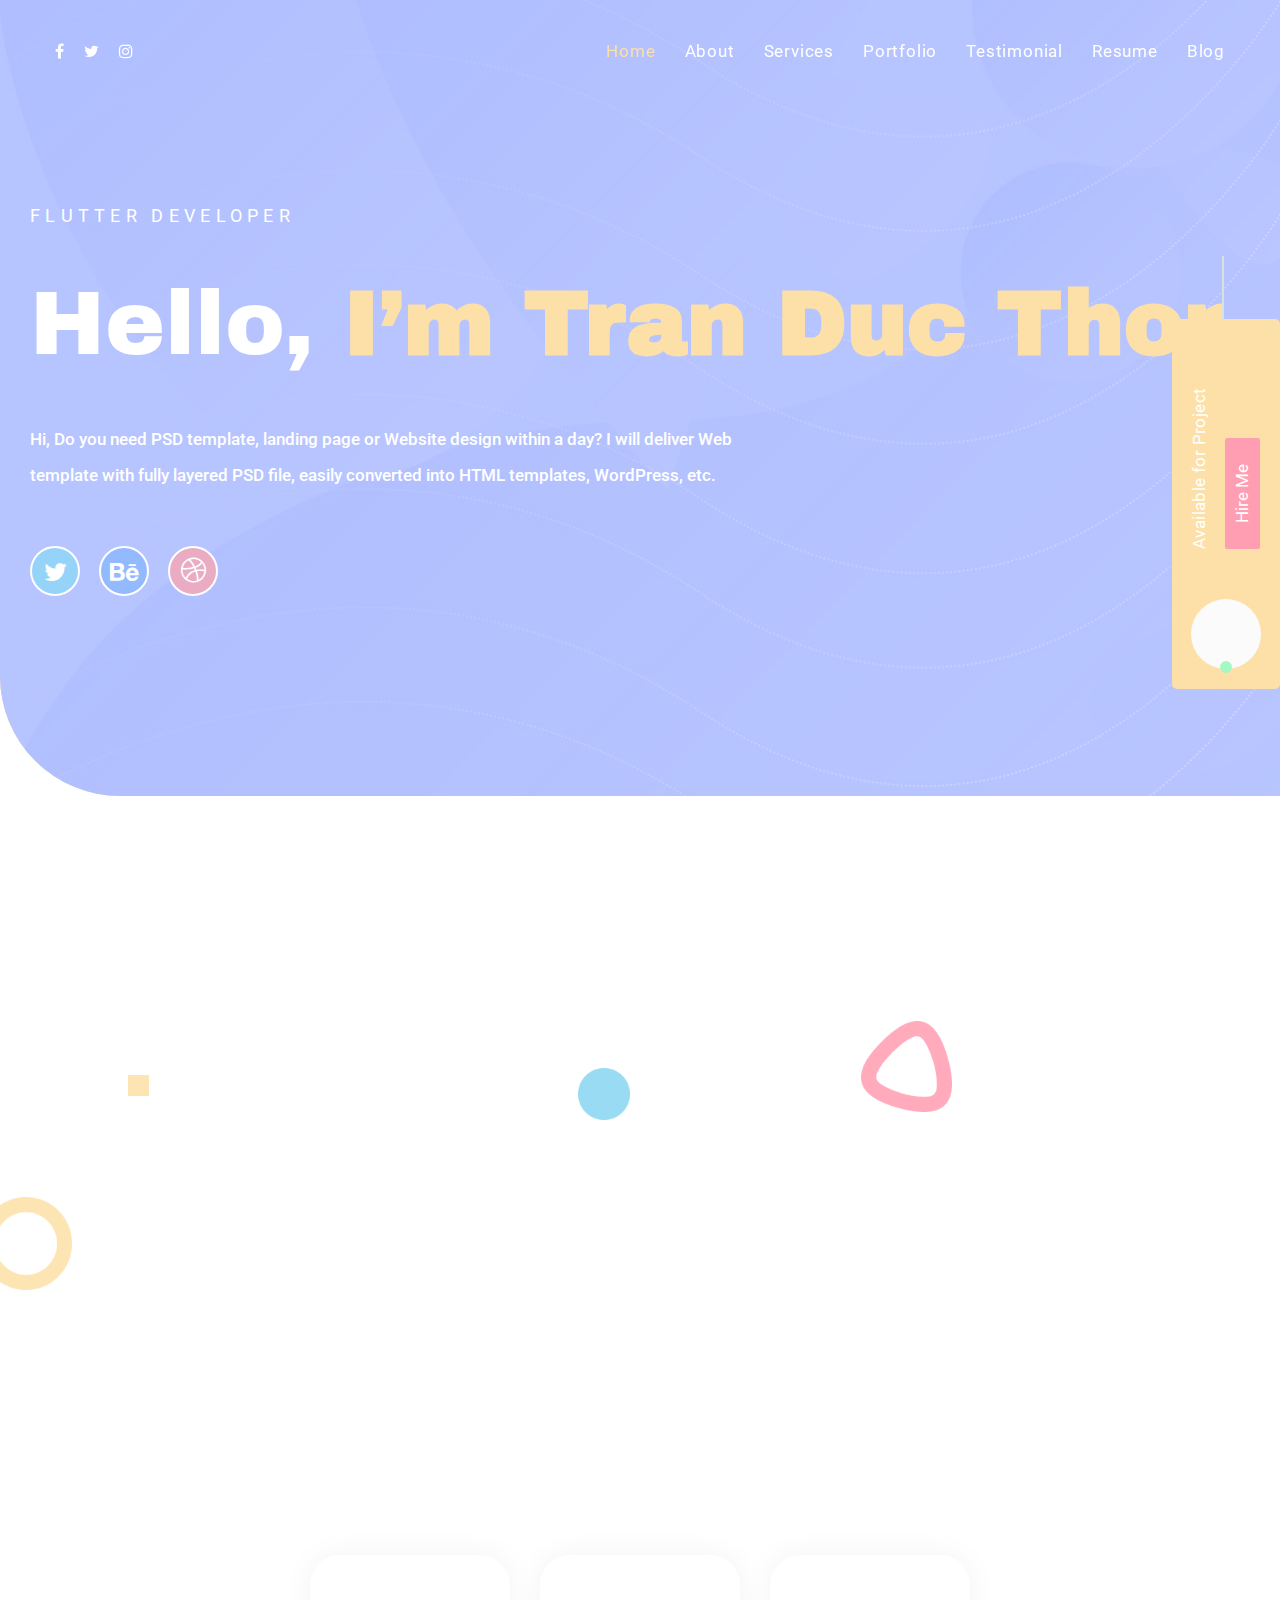
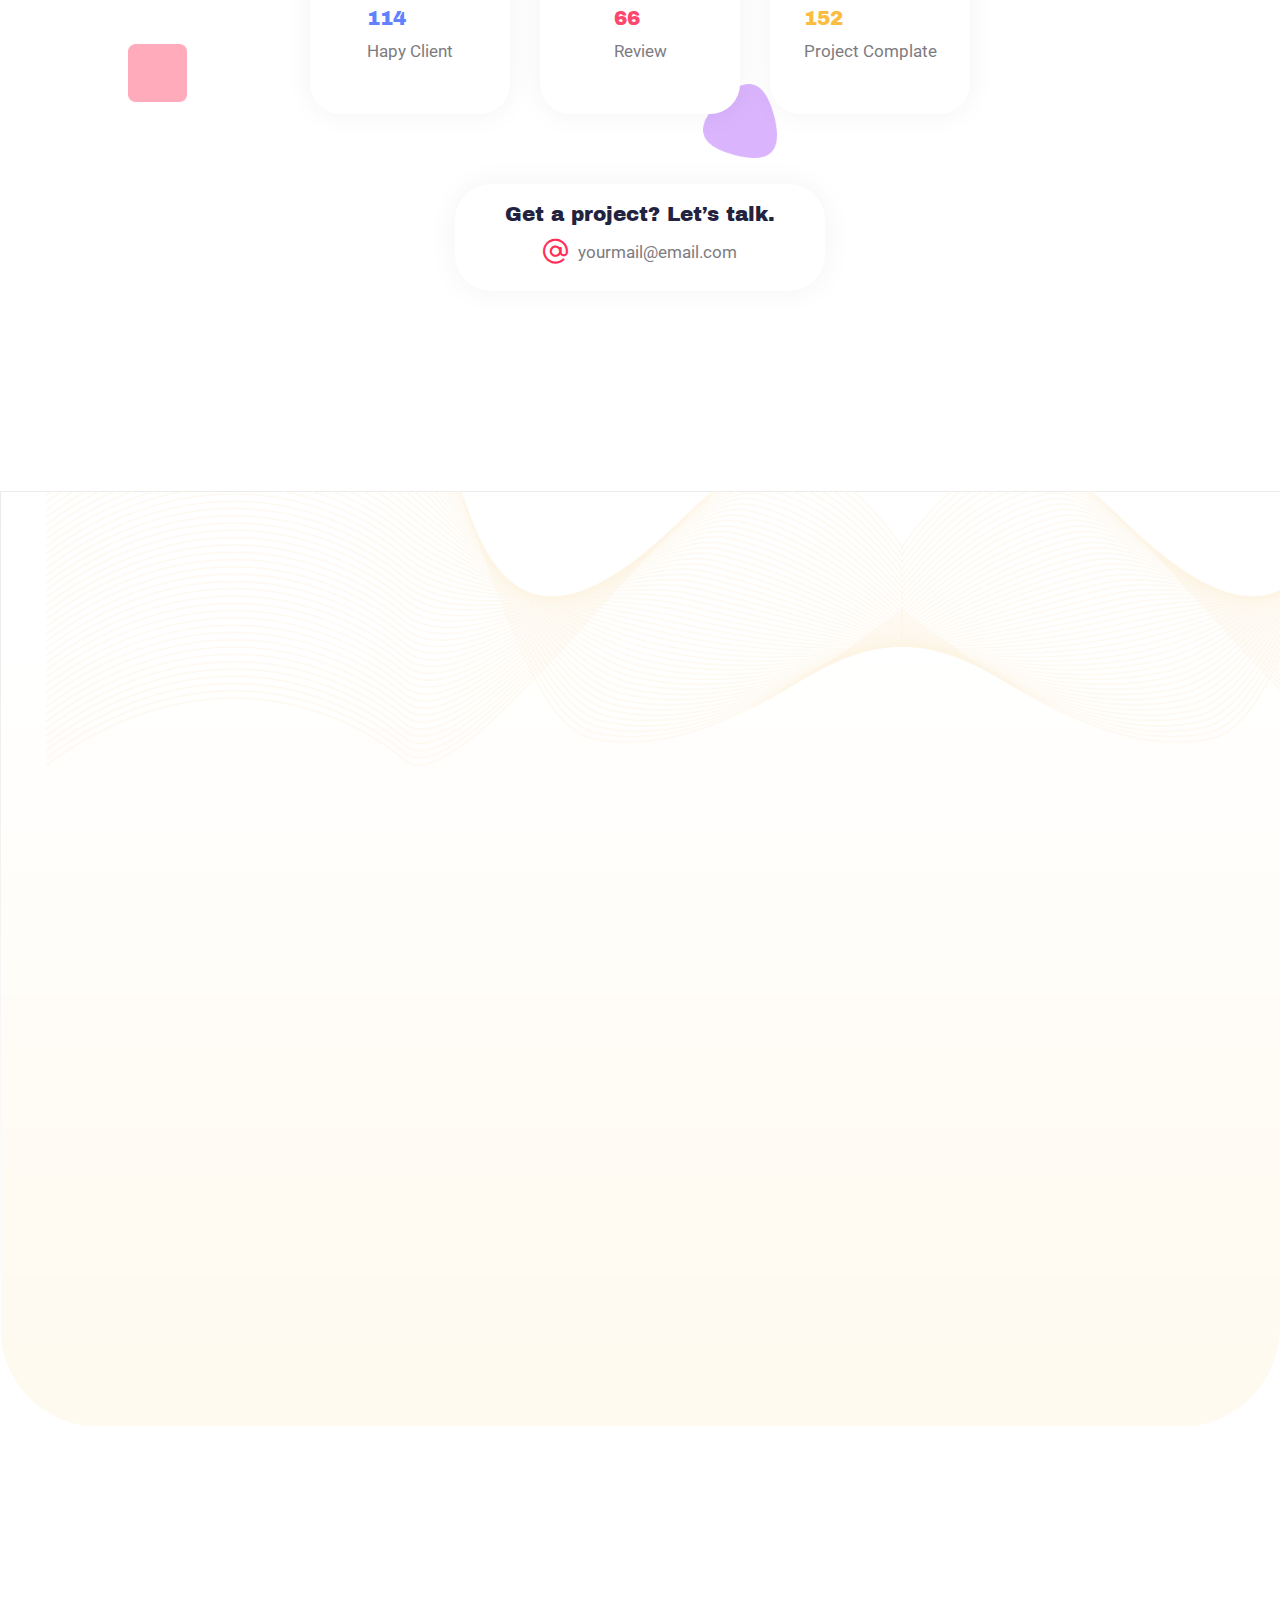
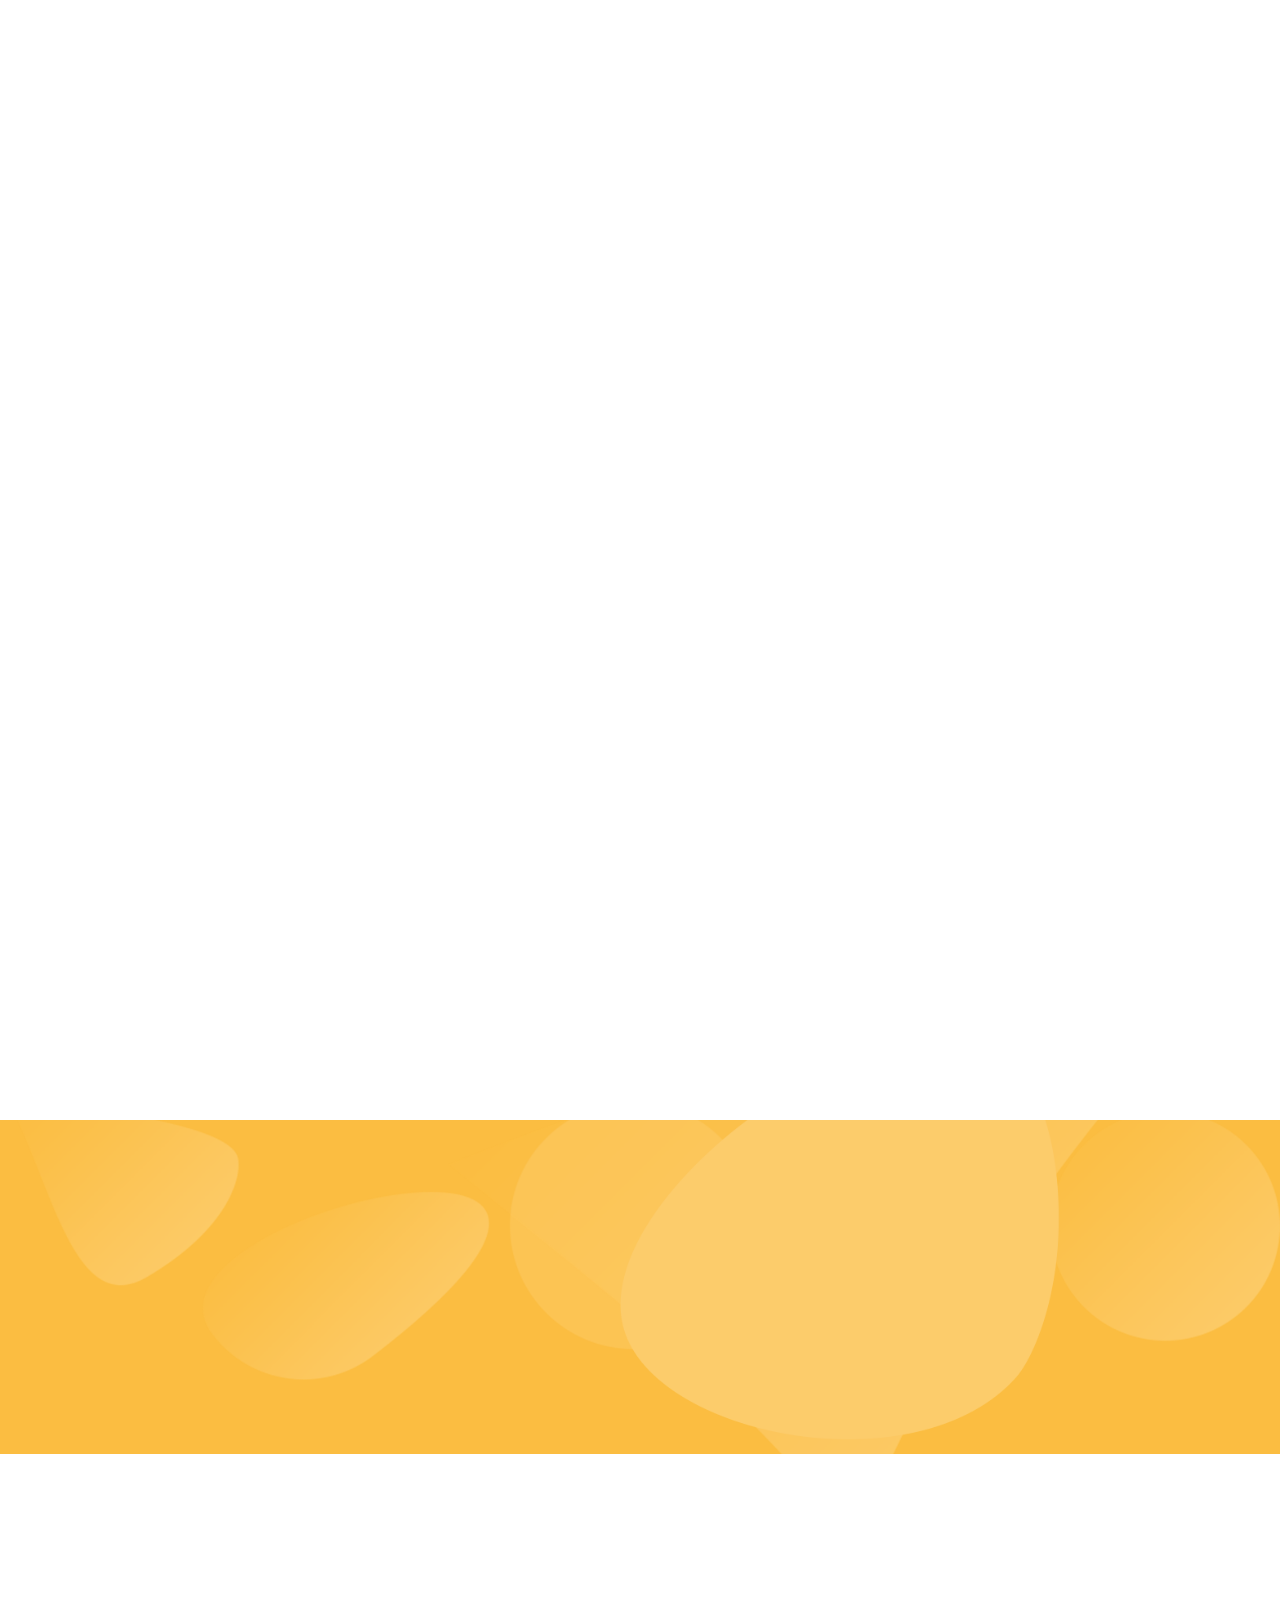
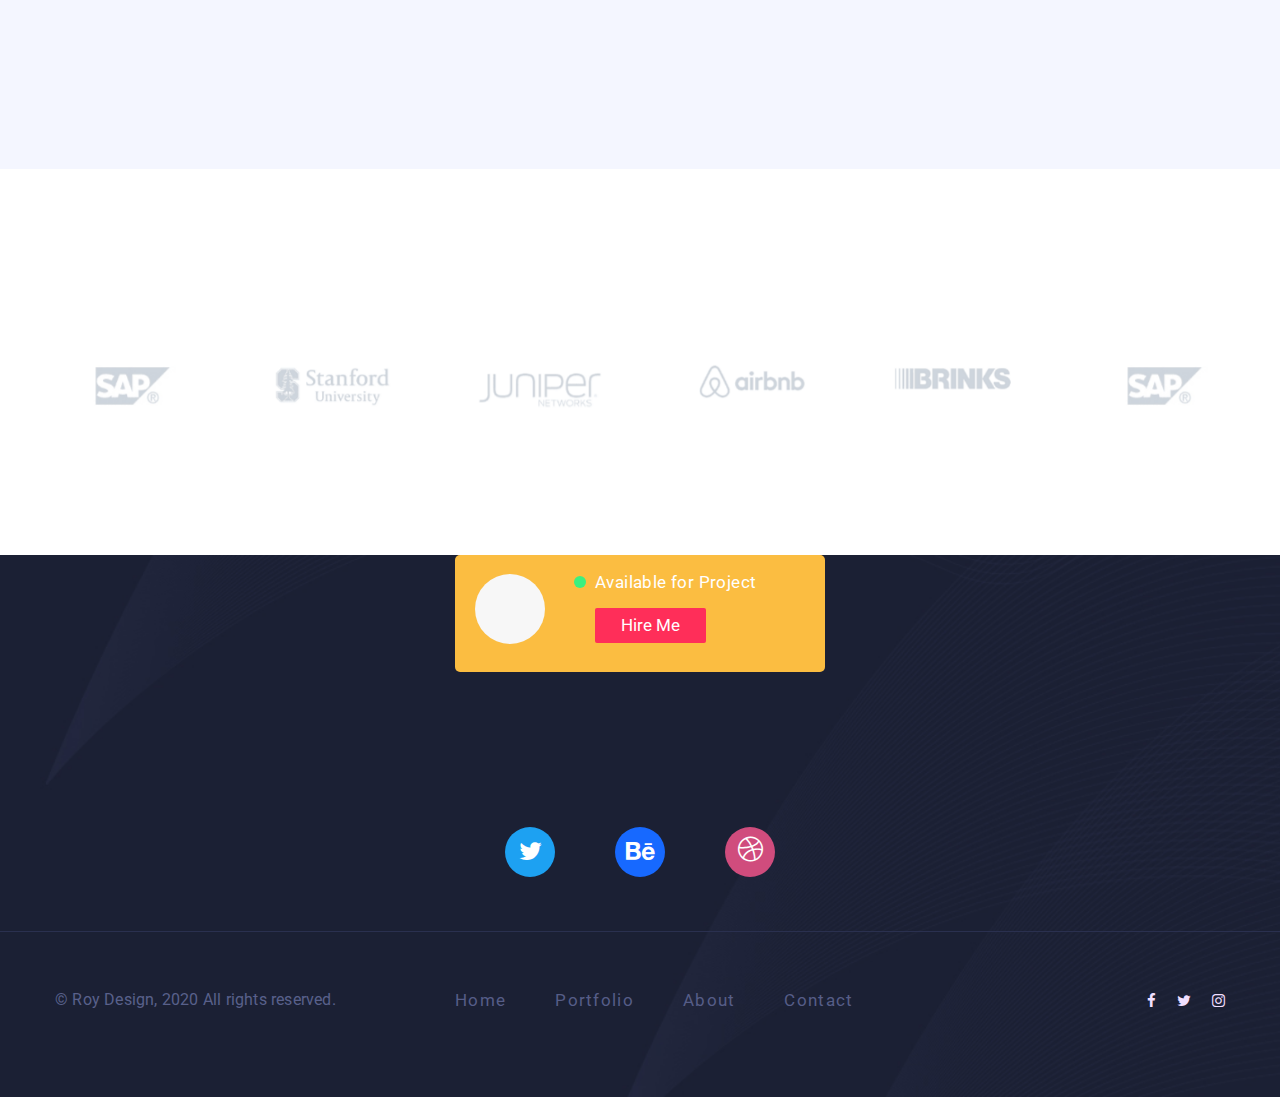
==== home2.html @ 2c0ea760 "int project" ====
<!DOCTYPE html>
<html lang="zxx">
<head>
    <meta charset="UTF-8">
    <title>Dolio</title>

    <!-- Mobile Specific Metas-->
    <meta name="viewport" content="width=device-width, initial-scale=1, maximum-scale=1">
    
    <!-- Bootstrap-->
    <link rel="stylesheet" href="stylesheet/bootstrap.css">

    <!-- Template Style-->
    <link rel="stylesheet" href="stylesheet/font-awesome.css">
    <link rel="stylesheet" href="stylesheet/owl.theme.default.min.css">
    <link rel="stylesheet" href="stylesheet/owl.carousel.min.css">
    <link rel="stylesheet" href="stylesheet/animate.css">
    <link rel="stylesheet" href="stylesheet/icomoon.css">
    <link rel="stylesheet" href="stylesheet/jquery.pagepiling.css">
    <link rel="stylesheet" href="stylesheet/animation-text.css">
    <link rel="stylesheet" href="stylesheet/style.css">
    <link rel="stylesheet" href="stylesheet/shortcodes.css">
    <link rel="stylesheet" href="stylesheet/responsive.css">
    <link rel="stylesheet" href="stylesheet/mobile-menu.css">

    <link href="icon/favicon.ico" rel="shortcut icon">
</head>

<body class="body-copyright-light fixed counter-scroll has-one-page">
    <div id="loading-overlay">
        <div class="loader"></div>
    </div>
    <div id="mobile-menu-overlay"><span class="tf-close"></span></div>
    <header id="header" class="header header-style2 has-menu-model">
        <div class="container">
            <div class="flex-header d-flex justify-content-between align-items-center">
                <div class="socials-list-hd s1 hv1">
                    <a href="#"><i class="fa fa-facebook" aria-hidden="true"></i></a>
                    <a href="#"><i class="fa fa-twitter" aria-hidden="true"></i></a>
                    <a href="#"><i class="fa fa-instagram" aria-hidden="true"></i></a>
                </div>
                <div dir="rtl" class="btn-menu mobile-header__menu-button">
                    <div class="line line-1"></div>
                    <div class="line line-2"></div>
                    <div class="line line-3"></div>
                    <div class="line line-4"></div>
                </div>
                <div class="content-menu d-lg-flex">
                    <div class="nav-wrap">
                        <nav id="mainnav" class="mainnav">
                            <ul class="menu ace-responsive-menu" data-menu-style="horizontal">
                                <li><a href="#home" class="active">Home</a>
                                    <ul class="sub-menu">
                                        <li><a href="index.html">Home 1</a></li>
                                        <li><a href="home2.html" class="active">Home 2</a></li>
                                        <li><a href="home3.html">Home 3</a></li>
                                        <li><a href="home4.html">Home 4</a></li>
                                    </ul>
                                </li>
                                <li><a href="#about" class="click-model">About</a></li>
                                <li><a href="#services" class="click-model">Services</a></li>
                                <li><a href="#portfolio" class="click-model">Portfolio</a></li>
                                <li><a href="#testimonial" class="click-model">Testimonial</a></li>
                                <li><a href="#resume" class="click-model">Resume</a></li>        
                                <li><a href="#">Blog</a>
                                    <ul class="sub-menu">
                                        <li><a href="blog.html">Blog</a></li>
                                        <li><a href="blog-single.html">Blog single</a></li>
                                    </ul>
                                </li>
                            </ul>
                        </nav>
                    </div>
                </div>
            </div>
        </div>
    </header><!-- header -->    

    <div id="content" class="content"> 
        <div class="homepage-personal">            
                <section class="banner-section s2" id="home">
                    <div class="custom-container d-flex">
                        <div class="featured-post-left">
                            <div class="fl-btn btn-general btn-download-resume animate-element wow delay5 fadeZooming" data-wow-delay="0.3s">
                                <a href="#" class="bg-white f-w500"><i class="fa fa-download" aria-hidden="true"></i>Download Resume</a>
                            </div>
                        </div>
                        <div class="featured-post-right">
                            <div class="content-text">
                                <div class="animate-element wow delay5 fadeInDown" data-wow-delay="0.3s">
                                    <div class="tag lt-sp53 mg-b24 text-white">Flutter Developer</div>                                    
                                    <h1 class="cd-headline clip is-full-width title mg-b29 text-white">
                                        <span>Hello, </span>
                                        <span class="cd-words-wrapper color-d4">
                                            <b class="is-visible">I’m Tran Duc Thong!</b>
                                            <b>I’m Kreazy!</b>
                                        </span>
                                    </h1>
                                    <p class="mg-b53 text-white">
                                        Hi, Do you need  PSD template, landing page or Website design within a day? I will deliver Web <br>template with fully layered PSD file, easily converted into HTML templates, WordPress, etc.
                                    </p>                                    
                                </div>
                                <div class="animate-element wow delay5 fadeInUp" data-wow-delay="0.3s">
                                    <div class="site-list has-border">
                                        <a href="#" class="bg-s1"><i class="fa fa-twitter" aria-hidden="true"></i></a>
                                        <a href="#" class="bg-s2"><i class="fa fa-behance" aria-hidden="true"></i></a>
                                        <a href="#" class="bg-s3"><span class="icon-dribble"></span></a>
                                    </div>
                                </div>
                            </div>
                            <div class="iconbox-s4 t2 color-s1 border-corner5">
                                <div class="avatar position-relative">
                                    <img src="images/footer/01.jpg" alt="images">
                                </div>
                                <div class="content-inner">
                                    <h4 class="name lt-sp04 mg-b16 text-white position-relative">Available for Project</h4>
                                    <div class="fl-btn btn-general">
                                        <a href="#" class="text-white border-corner2">Hire Me</a>
                                    </div>
                                </div>
                            </div>
                        </div>
                    </div>
                </section><!-- banner-section -->           
                
                <div id="c_about" class="tf-modalbox-wrapper">                    
                    <div class="tf-modal-content">
                        <section class="about-me t2 s2 shape-am position-relative" id="about">
                            <div class="section-icons">
                                <div class="shape-one"><img src="images/testimonial/01.png" alt="images"></div>
                                <div class="shape-two"><img src="images/testimonial/02.png" alt="images"></div>
                                <div class="shape-three"><img src="images/testimonial/03.png" alt="images"></div>
                                <div class="shape-four"><img src="images/testimonial/04.png" alt="images"></div>
                                <div class="shape-five"><img src="images/testimonial/05.png" alt="images"></div>
                                <div class="shape-six"><img src="images/testimonial/06.png" alt="images"></div>
                            </div>
                            <div class="container">
                                <div class="row position-relative">
                                    <div class="col-lg-7 animate-element wow delay5 fadeInDown" data-wow-delay="0.5s">
                                        <div class="flat-title t1">
                                            <h4 class="sub-title mg-b22">About Me</h4>
                                            <h2 class="title-section color-d12 mg-b41">Hi, I am here to help your next project!</h2>
                                            <div class="description">
                                                <p class="lt-sp01">
                                                    Hi, if you need  PSD template, landing page or Website design within a day? then you can tell me, I'm here to help you. I can design any kind of PSD template. Check my portfolio.
                                                </p>
                                                <p class="lt-sp01">
                                                    If you need  PSD template, landing page or Website design within a day? then you can tell me, I'm here to help you. I can design any kind of PSD template. Check my portfolio.
                                                </p>
                                            </div>
                                            <h3 class="email position-relative">yourmail@email.com</h3>
                                        </div>
                                    </div>
                                    <div class="flat-spacer" data-desktop="0" data-mobile="50" data-smobile="50"></div>
                                    <div class="fact">
                                        <div class="d-md-flex mg-b40">
                                            <div class="col-left">
                                                <div class="f-item color-s2 counter mg-f-item1">
                                                    <div class="counter-box bg-s1 d-flex justify-content-center align-items-center">
                                                        <div class="inner">
                                                            <span class="numb-count" data-from="0" data-to="284" data-speed="2000" data-inviewport="yes">284</span>
                                                            <p>Hapy Client</p>
                                                        </div>
                                                    </div>
                                                </div>
                                                 <div class="f-item color-s3 counter mg-f-item2">
                                                    <div class="counter-box bg-s1 d-flex justify-content-center align-items-center">
                                                        <div class="inner">
                                                            <span class="numb-count" data-from="0" data-to="165" data-speed="2000" data-inviewport="yes">165</span>
                                                            <p>Review</p>
                                                        </div>
                                                    </div>
                                                </div>
                                            </div>  
                                            <div class="col-right">
                                                <div class="f-item color-s4 counter mg-f-item3">
                                                    <div class="counter-box bg-s1 d-flex justify-content-center align-items-center">
                                                        <div class="inner">
                                                            <span class="numb-count" data-from="0" data-to="379" data-speed="2000" data-inviewport="yes">379</span>
                                                            <p>Project Complate</p>
                                                        </div>
                                                    </div>
                                                </div>
                                            </div>
                                        </div>
                                        <div class="btn-contact bg-s1 text-center">
                                            <h4 class="title color-d12">Get a project? Let’s talk.</h4>
                                            <a href="#" class="email color-s1 color-d14">yourmail@email.com</a>
                                        </div>
                                    </div>
                                </div>
                            </div>
                            <div class="featured-post animate-element wow delay5 fadeInRight" data-wow-delay="0.5s">
                                <img src="images/section/09.png" alt="images">
                            </div>
                        </section><!-- about-me -->
                    </div>
                </div>
            
                <div id="c_specialization" class="tf-modalbox-wrapper">
                    <div class="tf-modal-content">
                        <section class="experienced s2" id="services">
                            <div class="container">
                                <div class="flat-title mg-b98 animate-element wow delay5 fadeInDown" data-wow-delay="0.5s">
                                    <h2 class="title-section color-d12 mg-b41 text-center">I am Specialized in</h2>
                                </div>
                                <div class="row">
                                    <div class="col-lg-4 col-12 animate-element wow delay5 fadeInUp" data-wow-delay="0.5s">
                                        <div class="iconbox-s2 iconbox-s2-t1 bg-white">
                                            <div class="featured-post mg-b43"><img src="images/section/20.png" alt="images"></div>
                                            <h3 class="title mg-b21"><a href="#">Web UI Design</a></h3>
                                            <p>
                                                I'm a professional UX designer with 4 years of experience. My main focus is on listening.
                                            </p>
                                        </div>
                                    </div>
                                    <div class="col-lg-4 col-12 animate-element wow delay5 fadeInUp" data-wow-delay="0.8s">
                                        <div class="iconbox-s2 iconbox-s2-t1 bg-white active">
                                            <div class="featured-post mg-b43"><img src="images/section/21.png" alt="images"></div>
                                            <h3 class="title mg-b21"><a href="#">Mobile UI Design</a></h3>
                                            <p>
                                                I'm a professional UX designer with 4 years of experience. My main focus is on listening.
                                            </p>
                                        </div>
                                    </div>
                                    <div class="col-lg-4 col-12 animate-element wow delay5 fadeInUp" data-wow-delay="1.1s">
                                        <div class="iconbox-s2 iconbox-s2-t1 bg-white">
                                            <div class="featured-post mg-b43"><img src="images/section/22.png" alt="images"></div>
                                            <h3 class="title mg-b21"><a href="#">Branding Design</a></h3>
                                            <p>
                                                I'm a professional UX designer with 4 years of experience. My main focus is on listening.
                                            </p>
                                        </div>
                                    </div>
                                </div>
                            </div>
                        </section><!-- experienced -->
                    </div>
                </div>
                
                <div id="c_education" class="tf-modalbox-wrapper">
                    <div class="tf-modal-content">
                        <section class="flat-education s2" id="resume">
                            <div class="container">
                                <div class="row d-lg-flex align-items-center">
                                    <div class="col-lg-8">
                                        <div class="flat-title t1 animate-element wow delay5 fadeInLeft" data-wow-delay="0.5s">
                                            <h4 class="sub-title mg-b13">Educational qualification</h4>
                                            <h2 class="title-section color-d12">Education & Experience</h2>
                                        </div>
                                    </div>
                                    <div class="col-lg-4">
                                        <div class="flat-spacer" data-desktop="0" data-mobile="50" data-smobile="50"></div>
                                        <div class="fl-btn btn-general btn-hv-common animate-element wow delay5 fadeInRight" data-wow-delay="0.5s"> 
                                            <a href="#" class="btn-inner f-w500 lt-sp1 border-corner2">Download Resume</a>
                                        </div>
                                    </div>
                                </div>
                                <div class="flat-spacer" data-desktop="99" data-mobile="50" data-smobile="50"></div>
                                <div class="row content-inside">
                                    <div class="col-lg-5 col-md-6 col-12 animate-element wow delay5 fadeInUp" data-wow-delay="0.5s">
                                        <div class="experience-box t2 border-corner5 color-s1">
                                            <div class="box-inner">
                                                <h3 class="f-info color-d3">Universite of Udacity</h3>
                                                <div class="s-info">User Experience Design</div>
                                                <p>
                                                    User experience (UX) design is the process design teams use to create products. 
                                                </p>
                                            </div>
                                        </div>
                                    </div>
                                    <div class="col-lg-7 col-md-6 col-12 animate-element wow delay5 fadeInUp" data-wow-delay="0.6s">
                                        <div class="col-right">
                                            <div class="experience-box t2 border-corner5 color-s1">
                                                <div class="box-inner">
                                                    <h3 class="f-info color-d3">2013-2015</h3>
                                                    <div class="s-info">UI Designer at Microsoft</div>
                                                    <p>
                                                        User experience (UX) design is the process design teams use to create products. 
                                                    </p>
                                                </div>
                                            </div>
                                        </div>
                                    </div>
                                    <div class="col-lg-5 col-md-6 col-12 animate-element wow delay5 fadeInUp" data-wow-delay="0.7s">
                                        <div class="experience-box t2 border-corner5 color-s2">
                                            <div class="box-inner">
                                                <h3 class="f-info color-d4">Udemy</h3>
                                                <div class="s-info">Interaction Design</div>
                                                <p>
                                                    User experience (UX) design is the process design teams use to create products. 
                                                </p>
                                            </div>
                                        </div>
                                    </div>
                                    <div class="col-lg-7 col-md-6 col-12 animate-element wow delay5 fadeInUp" data-wow-delay="0.5s">
                                        <div class="col-right">
                                            <div class="experience-box t2 border-corner5 color-s2">
                                                <div class="box-inner">
                                                    <h3 class="f-info color-d4">2015-2017</h3>
                                                    <div class="s-info">UX Designer at Apple</div>
                                                    <p>
                                                        User experience (UX) design is the process design teams use to create products. 
                                                    </p>
                                                </div>
                                            </div>
                                        </div>
                                    </div>
                                    <div class="col-lg-5 col-md-6 col-12 animate-element wow delay5 fadeInUp" data-wow-delay="0.6s">
                                        <div class="experience-box t2 border-corner5 color-s3">
                                            <div class="box-inner">
                                                <h3 class="f-info color-d5">Skill Share</h3>
                                                <div class="s-info">Interaction Design</div>
                                                <p>
                                                    User experience (UX) design is the process design teams use to create products. 
                                                </p>
                                            </div>
                                        </div>
                                    </div>
                                    <div class="col-lg-7 col-md-6 col-12 animate-element wow delay5 fadeInUp" data-wow-delay="0.7s">
                                        <div class="col-right">
                                            <div class="experience-box t2 border-corner5 color-s3">
                                                <div class="box-inner">
                                                    <h3 class="f-info color-d5">2017-2019</h3>
                                                    <div class="s-info">Product Designer at Earth</div>
                                                    <p>
                                                        User experience (UX) design is the process design teams use to create products. 
                                                    </p>
                                                </div>
                                            </div>
                                        </div>
                                    </div>
                                </div>
                            </div>
                        </section><!-- education -->
                                   
                        <section class="get-project s2">
                            <div class="container">
                                <div class="row">
                                    <div class="col-lg-4 col-12">
                                        <div class="featured-post animate-element wow delay5 fadeZooming" data-wow-delay="0.5s">
                                            <img src="images/section/23.png" alt="images">
                                        </div>
                                    </div>
                                    <div class="col-lg-8 col-12">
                                        <div class="content-inner d-lg-flex">
                                            <div class="col-left">
                                                <div class="animate-element wow delay5 fadeInDown" data-wow-delay="0.5s">
                                                    <h2 class="title mg-b14 text-white">Say Hello!</h2>
                                                    <div class="site-list has-border">
                                                        <a href="#" class="bg-s1"><i class="fa fa-twitter" aria-hidden="true"></i></a>
                                                        <a href="#" class="bg-s2"><i class="fa fa-behance" aria-hidden="true"></i></a>
                                                        <a href="#" class="bg-s3"><span class="icon-dribble"></span></a>
                                                    </div>
                                                </div>
                                            </div>
                                            <div class="col-right animate-element wow delay5 fadeInUp" data-wow-delay="0.5s">
                                                <div class="flat-spacer" data-desktop="69" data-mobile="50" data-smobile="50"></div>
                                                <form action="#" class="get-project-f2 position-relative">
                                                    <input type="email" placeholder="Enter your email">
                                                    <button class="btn-submit"><i class="fa fa-paper-plane-o" aria-hidden="true"></i></button>
                                                </form>
                                            </div>
                                        </div>
                                    </div>
                                </div>
                            </div>
                        </section><!-- get-project -->
                 </div>
                </div>
                
                <div id="c_portfolio" class="tf-modalbox-wrapper">
                    <div class="tf-modal-content">
                        <section class="flat-case-study s2 animation" id="portfolio">
                            <div class="container">
                                <div class="row d-lg-flex align-items-center animate-element wow delay5 fadeInDown" data-wow-delay="0.5s">
                                    <div class="col-lg-8">
                                        <div class="flat-title t1">
                                            <h4 class="sub-title mg-b13">Portfolio</h4>
                                            <h2 class="title-section color-d12 mg-b20">Few selected works.</h2>
                                            <p>
                                                I'm a professional UX designer with 4 years of experience. My main focus <br>is on listening and understanding your users.
                                            </p>
                                        </div>
                                    </div>
                                    <div class="col-lg-4">
                                        <div class="flat-spacer" data-desktop="0" data-mobile="50" data-smobile="50"></div>
                                        <div class="fl-btn btn-general"> 
                                            <a href="#" class="f-w500 lt-sp1 border-corner2">Explore More</a>
                                        </div>
                                    </div>
                                </div>
                            </div>
                            <div class="flat-spacer" data-desktop="97" data-mobile="50" data-smobile="50"></div>
                            <div class="animate-element wow delay5 fadeInDown" data-wow-delay="0.5s">
                                <div class="flat-carousel-box data-effect clearfix" data-gap="67" data-column="4" data-column2="3" data-column3="2" data-column4="1" data-column5="1" data-dots="true" data-auto="false" data-nav="false" data-loop="true">
                                    <div class="owl-carousel">
                                        <div class="image-box-t1">
                                            <div class="featured-post">
                                                <img src="images/section/45.jpg" alt="images">
                                            </div>
                                            <h3 class="name">Portfolio</h3>
                                            <div class="full-view"><a href="#">Full view</a></div>
                                        </div>
                                        <div class="image-box-t1">
                                            <div class="featured-post">
                                                <img src="images/section/27.jpg" alt="images">
                                            </div>
                                            <h3 class="name">Portfolio</h3>
                                            <div class="full-view"><a href="#">Full view</a></div>
                                        </div>
                                        <div class="image-box-t1">
                                            <div class="featured-post">
                                                <img src="images/section/28.jpg" alt="images">
                                            </div>
                                            <h3 class="name">Drop</h3>
                                            <div class="full-view"><a href="#">Full view</a></div>
                                        </div>
                                        <div class="image-box-t1">
                                            <div class="featured-post">
                                                <img src="images/section/46.jpg" alt="images">
                                            </div>
                                            <h3 class="name">design dive</h3>
                                            <div class="full-view"><a href="#">Full view</a></div>
                                        </div>
                                    </div>
                                </div>
                            </div>
                        </section><!-- flat-case-study -->
                    </div>
                </div>
                
                <div id="c_clients" class="tf-modalbox-wrapper">
                    <div class="tf-modal-content">
                        <section class="testimonial t2 s2 bg-s1 position-relative" id="testimonial">
                            <div class="background-right bg-cl2">
                                <div class="text-testimonial color-d17">Testimonial</div>
                            </div>
                            <div class="background-transparent bg-cl4"></div>
                            <div class="container d-lg-flex">
                                <div class="col-left animate-element wow delay5 fadeInDown" data-wow-delay="0.5s">
                                    <div class="flat-spacer" data-desktop="4" data-mobile="0" data-smobile="0"></div>
                                    <div class="wrap-box bg-white position-relative">
                                        <div class="featured-post mg-b27"><img src="images/blog/11.jpg" alt="images"></div>
                                        <div class="images-list d-flex justify-content-between">
                                            <img src="images/blog/04.jpg" alt="images">
                                            <img src="images/blog/09.jpg" alt="images">
                                            <img src="images/blog/10.jpg" alt="images">
                                        </div>
                                        <div class="quote"><img src="images/testimonial/09.png" alt="images"></div>
                                    </div>
                                </div>
                                <div class="col-right animate-element wow delay5 fadeInUp" data-wow-delay="0.5s">
                                    <div class="flat-spacer" data-desktop="0" data-mobile="100" data-smobile="100"></div>
                                    <div class="flat-title t1">
                                        <h4 class="sub-title mg-b13">Testimonial</h4>
                                        <h2 class="title-section color-d12">Client Brief</h2>
                                    </div>
                                    <div class="slider-drop-apps custom-dot dot-s1 none-nav-default mg-dots-s3">
                                        <div class="flat-carousel-box data-effect clearfix" data-gap="0" data-column="1" data-column2="1" data-column3="1" data-column4="1" data-column5="1" data-dots="true" data-auto="false" data-nav="false" data-loop="true">
                                            <div class="owl-carousel">
                                                <div class="client-info">
                                                    <p class="color-d16">
                                                        “Excellent design, great communication, fast turnaround of revisions. I had a clear vision of what I wanted. Ranaroy did not just deliver it he a improved upon it substantially. Recommended!”
                                                    </p>
                                                    <div class="client-detail">
                                                        <span class="color-d6 f-w500">Davin Heily</span> at CEO Brisben
                                                    </div>
                                                </div>
                                                <div class="client-info">
                                                    <p class="color-d16">
                                                        “Excellent design, great communication, fast turnaround of revisions. I had a clear vision of what I wanted. Ranaroy did not just deliver it he a improved upon it substantially. Recommended!”
                                                    </p>
                                                    <div class="client-detail">
                                                        <span class="color-d6 f-w500">Davin Heily</span> at CEO Brisben
                                                    </div>
                                                </div>
                                                <div class="client-info">
                                                    <p class="color-d16">
                                                        “Excellent design, great communication, fast turnaround of revisions. I had a clear vision of what I wanted. Ranaroy did not just deliver it he a improved upon it substantially. Recommended!”
                                                    </p>
                                                    <div class="client-detail">
                                                        <span class="color-d6 f-w500">Davin Heily</span> at CEO Brisben
                                                    </div>
                                                </div>
                                            </div>
                                        </div>
                                    </div>
                                </div>
                            </div>
                        </section><!-- testimonial -->
                    </div>
                </div>

                <div id="c_contact" class="tf-modalbox-wrapper">
                    <div class="tf-modal-content modal-content-footer justify-content-end">
                        <section class="sponsor s2">
                            <div class="container">
                                <div class="flat-carousel-box data-effect clearfix" data-gap="68" data-column="6" data-column2="4" data-column3="4" data-column4="2" data-column5="2" data-dots="false" data-auto="false" data-nav="false" data-loop="true">
                                    <div class="owl-carousel">
                                        <img src="images/section/29.png" alt="images">
                                        <img src="images/section/30.png" alt="images">
                                        <img src="images/section/31.png" alt="images">
                                        <img src="images/section/32.png" alt="images">
                                        <img src="images/section/33.png" alt="images">
                                        <img src="images/section/29.png" alt="images">
                                    </div>
                                </div>
                            </div>
                        </section><!-- sponsor -->
                    

                        <footer id="footer" class="footer footer-s1">
                            <div id="footer-widget" class="footer-widget-s2 footer-widget-line bg-s1 position-relative">
                                <div class="container">
                                    <div class="iconbox-s4 t1 color-s1 border-corner5 d-flex">
                                        <div class="avatar position-relative">
                                            <img src="images/footer/01.jpg" alt="images">
                                        </div>
                                        <div class="content-inner">
                                            <h4 class="name lt-sp04 mg-b16 text-white position-relative">Available for Project</h4>
                                            <div class="fl-btn btn-general btn-hv-common">
                                                <a href="#" class="btn-inner text-white border-corner2">Hire Me</a>
                                            </div>
                                        </div>
                                    </div>
                                    <div class="site-list site-list-center text-center">
                                        <a href="#" class="bg-s1"><i class="fa fa-twitter" aria-hidden="true"></i></a>
                                        <a href="#" class="bg-s2"><i class="fa fa-behance" aria-hidden="true"></i></a>
                                        <a href="#" class="bg-s3"><span class="icon-dribble"></span></a>
                                    </div>
                                </div>
                            </div>
                            <div id="bottom" class="bottom-s2">
                                <div class="container">
                                    <div class="row">
                                        <div class="col-lg-4">
                                            <div class="copyright lt-sp02">
                                               © Roy Design, 2020 All rights reserved.
                                            </div>
                                        </div>
                                        <div class="col-lg-6">
                                            <ul class="widget-nav-menu color-s1">
                                                <li><a href="#">Home</a></li>
                                                <li><a href="#">Portfolio</a></li>
                                                <li><a href="#">About</a></li>
                                                <li><a href="#">Contact</a></li>
                                            </ul>
                                        </div>
                                        <div class="col-lg-2">
                                            <div class="socials-list color-s1">
                                                <a href="#"><i class="fa fa-facebook" aria-hidden="true"></i></a>
                                                <a href="#"><i class="fa fa-twitter" aria-hidden="true"></i></a>
                                                <a href="#"><i class="fa fa-instagram" aria-hidden="true"></i></a>
                                            </div>
                                        </div>
                                    </div>
                                </div>
                            </div>
                        </footer><!-- footer -->

                    </div>
                </div>
            
        </div>
    </div><!-- content -->
    <a id="scroll-top"></a>

    <script src="javascript/jquery.min.js"></script>
    <script src="javascript/plugins.js"></script>
    <script src="javascript/jquery-ui.js"></script>
    <script src="javascript/owl.carousel.min.js"></script>
    <script src="javascript/jquery.pagepiling.min.js"></script>
    <script src="javascript/jquery.easy-pie-chart.js"></script>
    <script src="javascript/wow.min.js"></script>
    <script src="javascript/jquery-countTo.js"></script>
    <script src="javascript/animatedModal.min.js"></script>
    <script src="javascript/animation-text.js"></script>
    <script src="javascript/main.js"></script>
</body>
</html>
---- stylesheet/icomoon.css ----
@font-face {
  font-family: 'icomoon';
  src:  url('../fonts/icomoon.eot?63mj1e');
  src:  url('../fonts/icomoon.eot?63mj1e#iefix') format('embedded-opentype'),
    url('../fonts/icomoon.ttf?63mj1e') format('truetype'),
    url('../fonts/icomoon.woff?63mj1e') format('woff'),
    url('../fonts/icomoon.svg?63mj1e#icomoon') format('svg');
  font-weight: normal;
  font-style: normal;
  font-display: block;
}

[class^="icon-"], [class*=" icon-"] {
  /* use !important to prevent issues with browser extensions that change fonts */
  font-family: 'icomoon' !important;
  speak: none;
  font-style: normal;
  font-weight: normal;
  font-variant: normal;
  text-transform: none;
  line-height: 1;

  /* Better Font Rendering =========== */
  -webkit-font-smoothing: antialiased;
  -moz-osx-font-smoothing: grayscale;
}

.icon-at:before {
  content: "\e903";
}
.icon-brand:before {
  content: "\e900";
}
.icon-designer:before {
  content: "\e901";
}
.icon-dribble:before {
  content: "\e902";
}
---- stylesheet/animation-text.css ----
.cd-title {
  position: relative;
  height: 160px;
  line-height: 230px;
  text-align: center;
}
.cd-title h1 {
  font-size: 2.4rem;
  font-weight: 700;
}
@media only screen and (min-width: 768px) {
  .cd-title {
    line-height: 250px;
  }
}
@media only screen and (min-width: 1170px) {
  .cd-title {
    height: 200px;
    line-height: 300px;
  }
  .cd-title h1 {
    font-size: 3rem;
  }
}

.cd-intro {
  width: 90%;
  max-width: 768px;
  text-align: center;
}

.cd-intro {
  margin: 4em auto;
}
@media only screen and (min-width: 768px) {
  .cd-intro {
    margin: 5em auto;
  }
}
@media only screen and (min-width: 1170px) {
  .cd-intro {
    margin: 6em auto;
  }
}

.cd-headline {
  font-size: 3rem;
  line-height: 1.2;
}
@media only screen and (min-width: 768px) {
  .cd-headline {
    font-size: 4.4rem;
    font-weight: 300;
  }
}
@media only screen and (min-width: 1170px) {
  .cd-headline {
    font-size: 6rem;
  }
}

.cd-words-wrapper {
  display: inline-block;
  position: relative;
  text-align: left;
}
.cd-words-wrapper b {
  display: inline-block;
  position: absolute;
  white-space: nowrap;
  left: 0;
  top: 0;
}
.cd-words-wrapper b.is-visible {
  position: relative;
}
.no-js .cd-words-wrapper b {
  opacity: 0;
}
.no-js .cd-words-wrapper b.is-visible {
  opacity: 1;
}

/* -------------------------------- 

xrotate-1 

-------------------------------- */
.cd-headline.rotate-1 .cd-words-wrapper {
  -webkit-perspective: 300px;
  -moz-perspective: 300px;
  perspective: 300px;
}
.cd-headline.rotate-1 b {
  opacity: 0;
  -webkit-transform-origin: 50% 100%;
  -moz-transform-origin: 50% 100%;
  -ms-transform-origin: 50% 100%;
  -o-transform-origin: 50% 100%;
  transform-origin: 50% 100%;
  -webkit-transform: rotateX(180deg);
  -moz-transform: rotateX(180deg);
  -ms-transform: rotateX(180deg);
  -o-transform: rotateX(180deg);
  transform: rotateX(180deg);
}
.cd-headline.rotate-1 b.is-visible {
  opacity: 1;
  -webkit-transform: rotateX(0deg);
  -moz-transform: rotateX(0deg);
  -ms-transform: rotateX(0deg);
  -o-transform: rotateX(0deg);
  transform: rotateX(0deg);
  -webkit-animation: cd-rotate-1-in 1.2s;
  -moz-animation: cd-rotate-1-in 1.2s;
  animation: cd-rotate-1-in 1.2s;
}
.cd-headline.rotate-1 b.is-hidden {
  -webkit-transform: rotateX(180deg);
  -moz-transform: rotateX(180deg);
  -ms-transform: rotateX(180deg);
  -o-transform: rotateX(180deg);
  transform: rotateX(180deg);
  -webkit-animation: cd-rotate-1-out 1.2s;
  -moz-animation: cd-rotate-1-out 1.2s;
  animation: cd-rotate-1-out 1.2s;
}

@-webkit-keyframes cd-rotate-1-in {
  0% {
    -webkit-transform: rotateX(180deg);
    opacity: 0;
  }
  35% {
    -webkit-transform: rotateX(120deg);
    opacity: 0;
  }
  65% {
    opacity: 0;
  }
  100% {
    -webkit-transform: rotateX(360deg);
    opacity: 1;
  }
}
@-moz-keyframes cd-rotate-1-in {
  0% {
    -moz-transform: rotateX(180deg);
    opacity: 0;
  }
  35% {
    -moz-transform: rotateX(120deg);
    opacity: 0;
  }
  65% {
    opacity: 0;
  }
  100% {
    -moz-transform: rotateX(360deg);
    opacity: 1;
  }
}
@keyframes cd-rotate-1-in {
  0% {
    -webkit-transform: rotateX(180deg);
    -moz-transform: rotateX(180deg);
    -ms-transform: rotateX(180deg);
    -o-transform: rotateX(180deg);
    transform: rotateX(180deg);
    opacity: 0;
  }
  35% {
    -webkit-transform: rotateX(120deg);
    -moz-transform: rotateX(120deg);
    -ms-transform: rotateX(120deg);
    -o-transform: rotateX(120deg);
    transform: rotateX(120deg);
    opacity: 0;
  }
  65% {
    opacity: 0;
  }
  100% {
    -webkit-transform: rotateX(360deg);
    -moz-transform: rotateX(360deg);
    -ms-transform: rotateX(360deg);
    -o-transform: rotateX(360deg);
    transform: rotateX(360deg);
    opacity: 1;
  }
}
@-webkit-keyframes cd-rotate-1-out {
  0% {
    -webkit-transform: rotateX(0deg);
    opacity: 1;
  }
  35% {
    -webkit-transform: rotateX(-40deg);
    opacity: 1;
  }
  65% {
    opacity: 0;
  }
  100% {
    -webkit-transform: rotateX(180deg);
    opacity: 0;
  }
}
@-moz-keyframes cd-rotate-1-out {
  0% {
    -moz-transform: rotateX(0deg);
    opacity: 1;
  }
  35% {
    -moz-transform: rotateX(-40deg);
    opacity: 1;
  }
  65% {
    opacity: 0;
  }
  100% {
    -moz-transform: rotateX(180deg);
    opacity: 0;
  }
}
@keyframes cd-rotate-1-out {
  0% {
    -webkit-transform: rotateX(0deg);
    -moz-transform: rotateX(0deg);
    -ms-transform: rotateX(0deg);
    -o-transform: rotateX(0deg);
    transform: rotateX(0deg);
    opacity: 1;
  }
  35% {
    -webkit-transform: rotateX(-40deg);
    -moz-transform: rotateX(-40deg);
    -ms-transform: rotateX(-40deg);
    -o-transform: rotateX(-40deg);
    transform: rotateX(-40deg);
    opacity: 1;
  }
  65% {
    opacity: 0;
  }
  100% {
    -webkit-transform: rotateX(180deg);
    -moz-transform: rotateX(180deg);
    -ms-transform: rotateX(180deg);
    -o-transform: rotateX(180deg);
    transform: rotateX(180deg);
    opacity: 0;
  }
}
/* -------------------------------- 

xtype 

-------------------------------- */
.cd-headline.type .cd-words-wrapper {
  vertical-align: top;
  overflow: hidden;
}
.cd-headline.type .cd-words-wrapper::after {
  /* vertical bar */
  content: '';
  position: absolute;
  right: 0;
  top: 50%;
  bottom: auto;
  -webkit-transform: translateY(-50%);
  -moz-transform: translateY(-50%);
  -ms-transform: translateY(-50%);
  -o-transform: translateY(-50%);
  transform: translateY(-50%);
  height: 90%;
  width: 1px;
  background-color: #aebcb9;
}
.cd-headline.type .cd-words-wrapper.waiting::after {
  -webkit-animation: cd-pulse 1s infinite;
  -moz-animation: cd-pulse 1s infinite;
  animation: cd-pulse 1s infinite;
}
.cd-headline.type .cd-words-wrapper.selected {
  background-color: #aebcb9;
}
.cd-headline.type .cd-words-wrapper.selected::after {
  visibility: hidden;
}
.cd-headline.type .cd-words-wrapper.selected b {
  color: #0d0d0d;
}
.cd-headline.type b {
  visibility: hidden;
}
.cd-headline.type b.is-visible {
  visibility: visible;
}
.cd-headline.type i {
  position: absolute;
  visibility: hidden;
}
.cd-headline.type i.in {
  position: relative;
  visibility: visible;
}

@-webkit-keyframes cd-pulse {
  0% {
    -webkit-transform: translateY(-50%) scale(1);
    opacity: 1;
  }
  40% {
    -webkit-transform: translateY(-50%) scale(0.9);
    opacity: 0;
  }
  100% {
    -webkit-transform: translateY(-50%) scale(0);
    opacity: 0;
  }
}
@-moz-keyframes cd-pulse {
  0% {
    -moz-transform: translateY(-50%) scale(1);
    opacity: 1;
  }
  40% {
    -moz-transform: translateY(-50%) scale(0.9);
    opacity: 0;
  }
  100% {
    -moz-transform: translateY(-50%) scale(0);
    opacity: 0;
  }
}
@keyframes cd-pulse {
  0% {
    -webkit-transform: translateY(-50%) scale(1);
    -moz-transform: translateY(-50%) scale(1);
    -ms-transform: translateY(-50%) scale(1);
    -o-transform: translateY(-50%) scale(1);
    transform: translateY(-50%) scale(1);
    opacity: 1;
  }
  40% {
    -webkit-transform: translateY(-50%) scale(0.9);
    -moz-transform: translateY(-50%) scale(0.9);
    -ms-transform: translateY(-50%) scale(0.9);
    -o-transform: translateY(-50%) scale(0.9);
    transform: translateY(-50%) scale(0.9);
    opacity: 0;
  }
  100% {
    -webkit-transform: translateY(-50%) scale(0);
    -moz-transform: translateY(-50%) scale(0);
    -ms-transform: translateY(-50%) scale(0);
    -o-transform: translateY(-50%) scale(0);
    transform: translateY(-50%) scale(0);
    opacity: 0;
  }
}
/* -------------------------------- 

xrotate-2 

-------------------------------- */
.cd-headline.rotate-2 .cd-words-wrapper {
  -webkit-perspective: 300px;
  -moz-perspective: 300px;
  perspective: 300px;
}
.cd-headline.rotate-2 i, .cd-headline.rotate-2 em {
  display: inline-block;
  -webkit-backface-visibility: hidden;
  backface-visibility: hidden;
}
.cd-headline.rotate-2 b {
  opacity: 0;
}
.cd-headline.rotate-2 i {
  -webkit-transform-style: preserve-3d;
  -moz-transform-style: preserve-3d;
  -ms-transform-style: preserve-3d;
  -o-transform-style: preserve-3d;
  transform-style: preserve-3d;
  -webkit-transform: translateZ(-20px) rotateX(90deg);
  -moz-transform: translateZ(-20px) rotateX(90deg);
  -ms-transform: translateZ(-20px) rotateX(90deg);
  -o-transform: translateZ(-20px) rotateX(90deg);
  transform: translateZ(-20px) rotateX(90deg);
  opacity: 0;
}
.is-visible .cd-headline.rotate-2 i {
  opacity: 1;
}
.cd-headline.rotate-2 i.in {
  -webkit-animation: cd-rotate-2-in 0.4s forwards;
  -moz-animation: cd-rotate-2-in 0.4s forwards;
  animation: cd-rotate-2-in 0.4s forwards;
}
.cd-headline.rotate-2 i.out {
  -webkit-animation: cd-rotate-2-out 0.4s forwards;
  -moz-animation: cd-rotate-2-out 0.4s forwards;
  animation: cd-rotate-2-out 0.4s forwards;
}
.cd-headline.rotate-2 em {
  -webkit-transform: translateZ(20px);
  -moz-transform: translateZ(20px);
  -ms-transform: translateZ(20px);
  -o-transform: translateZ(20px);
  transform: translateZ(20px);
}

.no-csstransitions .cd-headline.rotate-2 i {
  -webkit-transform: rotateX(0deg);
  -moz-transform: rotateX(0deg);
  -ms-transform: rotateX(0deg);
  -o-transform: rotateX(0deg);
  transform: rotateX(0deg);
  opacity: 0;
}
.no-csstransitions .cd-headline.rotate-2 i em {
  -webkit-transform: scale(1);
  -moz-transform: scale(1);
  -ms-transform: scale(1);
  -o-transform: scale(1);
  transform: scale(1);
}

.no-csstransitions .cd-headline.rotate-2 .is-visible i {
  opacity: 1;
}

@-webkit-keyframes cd-rotate-2-in {
  0% {
    opacity: 0;
    -webkit-transform: translateZ(-20px) rotateX(90deg);
  }
  60% {
    opacity: 1;
    -webkit-transform: translateZ(-20px) rotateX(-10deg);
  }
  100% {
    opacity: 1;
    -webkit-transform: translateZ(-20px) rotateX(0deg);
  }
}
@-moz-keyframes cd-rotate-2-in {
  0% {
    opacity: 0;
    -moz-transform: translateZ(-20px) rotateX(90deg);
  }
  60% {
    opacity: 1;
    -moz-transform: translateZ(-20px) rotateX(-10deg);
  }
  100% {
    opacity: 1;
    -moz-transform: translateZ(-20px) rotateX(0deg);
  }
}
@keyframes cd-rotate-2-in {
  0% {
    opacity: 0;
    -webkit-transform: translateZ(-20px) rotateX(90deg);
    -moz-transform: translateZ(-20px) rotateX(90deg);
    -ms-transform: translateZ(-20px) rotateX(90deg);
    -o-transform: translateZ(-20px) rotateX(90deg);
    transform: translateZ(-20px) rotateX(90deg);
  }
  60% {
    opacity: 1;
    -webkit-transform: translateZ(-20px) rotateX(-10deg);
    -moz-transform: translateZ(-20px) rotateX(-10deg);
    -ms-transform: translateZ(-20px) rotateX(-10deg);
    -o-transform: translateZ(-20px) rotateX(-10deg);
    transform: translateZ(-20px) rotateX(-10deg);
  }
  100% {
    opacity: 1;
    -webkit-transform: translateZ(-20px) rotateX(0deg);
    -moz-transform: translateZ(-20px) rotateX(0deg);
    -ms-transform: translateZ(-20px) rotateX(0deg);
    -o-transform: translateZ(-20px) rotateX(0deg);
    transform: translateZ(-20px) rotateX(0deg);
  }
}
@-webkit-keyframes cd-rotate-2-out {
  0% {
    opacity: 1;
    -webkit-transform: translateZ(-20px) rotateX(0);
  }
  60% {
    opacity: 0;
    -webkit-transform: translateZ(-20px) rotateX(-100deg);
  }
  100% {
    opacity: 0;
    -webkit-transform: translateZ(-20px) rotateX(-90deg);
  }
}
@-moz-keyframes cd-rotate-2-out {
  0% {
    opacity: 1;
    -moz-transform: translateZ(-20px) rotateX(0);
  }
  60% {
    opacity: 0;
    -moz-transform: translateZ(-20px) rotateX(-100deg);
  }
  100% {
    opacity: 0;
    -moz-transform: translateZ(-20px) rotateX(-90deg);
  }
}
@keyframes cd-rotate-2-out {
  0% {
    opacity: 1;
    -webkit-transform: translateZ(-20px) rotateX(0);
    -moz-transform: translateZ(-20px) rotateX(0);
    -ms-transform: translateZ(-20px) rotateX(0);
    -o-transform: translateZ(-20px) rotateX(0);
    transform: translateZ(-20px) rotateX(0);
  }
  60% {
    opacity: 0;
    -webkit-transform: translateZ(-20px) rotateX(-100deg);
    -moz-transform: translateZ(-20px) rotateX(-100deg);
    -ms-transform: translateZ(-20px) rotateX(-100deg);
    -o-transform: translateZ(-20px) rotateX(-100deg);
    transform: translateZ(-20px) rotateX(-100deg);
  }
  100% {
    opacity: 0;
    -webkit-transform: translateZ(-20px) rotateX(-90deg);
    -moz-transform: translateZ(-20px) rotateX(-90deg);
    -ms-transform: translateZ(-20px) rotateX(-90deg);
    -o-transform: translateZ(-20px) rotateX(-90deg);
    transform: translateZ(-20px) rotateX(-90deg);
  }
}
/* -------------------------------- 

xloading-bar 

-------------------------------- */
.cd-headline.loading-bar span {
  display: inline-block;
  padding: .2em 0;
}
.cd-headline.loading-bar .cd-words-wrapper {
  overflow: hidden;
  vertical-align: top;
}
.cd-headline.loading-bar .cd-words-wrapper::after {
  /* loading bar */
  content: '';
  position: absolute;
  left: 0;
  bottom: 0;
  height: 3px;
  width: 0;
  background: #0096a7;
  z-index: 2;
  -webkit-transition: width 0.3s -0.1s;
  -moz-transition: width 0.3s -0.1s;
  transition: width 0.3s -0.1s;
}
.cd-headline.loading-bar .cd-words-wrapper.is-loading::after {
  width: 100%;
  -webkit-transition: width 3s;
  -moz-transition: width 3s;
  transition: width 3s;
}
.cd-headline.loading-bar b {
  top: .2em;
  opacity: 0;
  -webkit-transition: opacity 0.3s;
  -moz-transition: opacity 0.3s;
  transition: opacity 0.3s;
}
.cd-headline.loading-bar b.is-visible {
  opacity: 1;
  top: 0;
}

/* -------------------------------- 

xslide 

-------------------------------- */
.cd-headline.slide span {
  display: inline-block;
  padding: .2em 0;
}
.cd-headline.slide .cd-words-wrapper {
  overflow: hidden;
  vertical-align: top;
}
.cd-headline.slide b {
  opacity: 0;
  top: .2em;
}
.cd-headline.slide b.is-visible {
  top: 0;
  opacity: 1;
  -webkit-animation: slide-in 0.6s;
  -moz-animation: slide-in 0.6s;
  animation: slide-in 0.6s;
}
.cd-headline.slide b.is-hidden {
  -webkit-animation: slide-out 0.6s;
  -moz-animation: slide-out 0.6s;
  animation: slide-out 0.6s;
}

@-webkit-keyframes slide-in {
  0% {
    opacity: 0;
    -webkit-transform: translateY(-100%);
  }
  60% {
    opacity: 1;
    -webkit-transform: translateY(20%);
  }
  100% {
    opacity: 1;
    -webkit-transform: translateY(0);
  }
}
@-moz-keyframes slide-in {
  0% {
    opacity: 0;
    -moz-transform: translateY(-100%);
  }
  60% {
    opacity: 1;
    -moz-transform: translateY(20%);
  }
  100% {
    opacity: 1;
    -moz-transform: translateY(0);
  }
}
@keyframes slide-in {
  0% {
    opacity: 0;
    -webkit-transform: translateY(-100%);
    -moz-transform: translateY(-100%);
    -ms-transform: translateY(-100%);
    -o-transform: translateY(-100%);
    transform: translateY(-100%);
  }
  60% {
    opacity: 1;
    -webkit-transform: translateY(20%);
    -moz-transform: translateY(20%);
    -ms-transform: translateY(20%);
    -o-transform: translateY(20%);
    transform: translateY(20%);
  }
  100% {
    opacity: 1;
    -webkit-transform: translateY(0);
    -moz-transform: translateY(0);
    -ms-transform: translateY(0);
    -o-transform: translateY(0);
    transform: translateY(0);
  }
}
@-webkit-keyframes slide-out {
  0% {
    opacity: 1;
    -webkit-transform: translateY(0);
  }
  60% {
    opacity: 0;
    -webkit-transform: translateY(120%);
  }
  100% {
    opacity: 0;
    -webkit-transform: translateY(100%);
  }
}
@-moz-keyframes slide-out {
  0% {
    opacity: 1;
    -moz-transform: translateY(0);
  }
  60% {
    opacity: 0;
    -moz-transform: translateY(120%);
  }
  100% {
    opacity: 0;
    -moz-transform: translateY(100%);
  }
}
@keyframes slide-out {
  0% {
    opacity: 1;
    -webkit-transform: translateY(0);
    -moz-transform: translateY(0);
    -ms-transform: translateY(0);
    -o-transform: translateY(0);
    transform: translateY(0);
  }
  60% {
    opacity: 0;
    -webkit-transform: translateY(120%);
    -moz-transform: translateY(120%);
    -ms-transform: translateY(120%);
    -o-transform: translateY(120%);
    transform: translateY(120%);
  }
  100% {
    opacity: 0;
    -webkit-transform: translateY(100%);
    -moz-transform: translateY(100%);
    -ms-transform: translateY(100%);
    -o-transform: translateY(100%);
    transform: translateY(100%);
  }
}
/* -------------------------------- 

xclip 

-------------------------------- */
.cd-headline.clip span {
  display: inline-block;
  padding: .2em 0;
}
.cd-headline.clip .cd-words-wrapper {
  overflow: hidden;
  vertical-align: top;
}
.cd-headline.clip .cd-words-wrapper::after {
  /* line */
  content: '';
  position: absolute;
  top: 0;
  right: 0;
  width: 2px;
  height: 100%;
  background-color: #aebcb9;
}
.cd-headline.clip b {
  opacity: 0;
}
.cd-headline.clip b.is-visible {
  opacity: 1;
}

/* -------------------------------- 

xzoom 

-------------------------------- */
.cd-headline.zoom .cd-words-wrapper {
  -webkit-perspective: 300px;
  -moz-perspective: 300px;
  perspective: 300px;
}
.cd-headline.zoom b {
  opacity: 0;
}
.cd-headline.zoom b.is-visible {
  opacity: 1;
  -webkit-animation: zoom-in 0.8s;
  -moz-animation: zoom-in 0.8s;
  animation: zoom-in 0.8s;
}
.cd-headline.zoom b.is-hidden {
  -webkit-animation: zoom-out 0.8s;
  -moz-animation: zoom-out 0.8s;
  animation: zoom-out 0.8s;
}

@-webkit-keyframes zoom-in {
  0% {
    opacity: 0;
    -webkit-transform: translateZ(100px);
  }
  100% {
    opacity: 1;
    -webkit-transform: translateZ(0);
  }
}
@-moz-keyframes zoom-in {
  0% {
    opacity: 0;
    -moz-transform: translateZ(100px);
  }
  100% {
    opacity: 1;
    -moz-transform: translateZ(0);
  }
}
@keyframes zoom-in {
  0% {
    opacity: 0;
    -webkit-transform: translateZ(100px);
    -moz-transform: translateZ(100px);
    -ms-transform: translateZ(100px);
    -o-transform: translateZ(100px);
    transform: translateZ(100px);
  }
  100% {
    opacity: 1;
    -webkit-transform: translateZ(0);
    -moz-transform: translateZ(0);
    -ms-transform: translateZ(0);
    -o-transform: translateZ(0);
    transform: translateZ(0);
  }
}
@-webkit-keyframes zoom-out {
  0% {
    opacity: 1;
    -webkit-transform: translateZ(0);
  }
  100% {
    opacity: 0;
    -webkit-transform: translateZ(-100px);
  }
}
@-moz-keyframes zoom-out {
  0% {
    opacity: 1;
    -moz-transform: translateZ(0);
  }
  100% {
    opacity: 0;
    -moz-transform: translateZ(-100px);
  }
}
@keyframes zoom-out {
  0% {
    opacity: 1;
    -webkit-transform: translateZ(0);
    -moz-transform: translateZ(0);
    -ms-transform: translateZ(0);
    -o-transform: translateZ(0);
    transform: translateZ(0);
  }
  100% {
    opacity: 0;
    -webkit-transform: translateZ(-100px);
    -moz-transform: translateZ(-100px);
    -ms-transform: translateZ(-100px);
    -o-transform: translateZ(-100px);
    transform: translateZ(-100px);
  }
}
/* -------------------------------- 

xrotate-3 

-------------------------------- */
.cd-headline.rotate-3 .cd-words-wrapper {
  -webkit-perspective: 300px;
  -moz-perspective: 300px;
  perspective: 300px;
}
.cd-headline.rotate-3 b {
  opacity: 0;
}
.cd-headline.rotate-3 i {
  display: inline-block;
  -webkit-transform: rotateY(180deg);
  -moz-transform: rotateY(180deg);
  -ms-transform: rotateY(180deg);
  -o-transform: rotateY(180deg);
  transform: rotateY(180deg);
  -webkit-backface-visibility: hidden;
  backface-visibility: hidden;
}
.is-visible .cd-headline.rotate-3 i {
  -webkit-transform: rotateY(0deg);
  -moz-transform: rotateY(0deg);
  -ms-transform: rotateY(0deg);
  -o-transform: rotateY(0deg);
  transform: rotateY(0deg);
}
.cd-headline.rotate-3 i.in {
  -webkit-animation: cd-rotate-3-in 0.6s forwards;
  -moz-animation: cd-rotate-3-in 0.6s forwards;
  animation: cd-rotate-3-in 0.6s forwards;
}
.cd-headline.rotate-3 i.out {
  -webkit-animation: cd-rotate-3-out 0.6s forwards;
  -moz-animation: cd-rotate-3-out 0.6s forwards;
  animation: cd-rotate-3-out 0.6s forwards;
}

.no-csstransitions .cd-headline.rotate-3 i {
  -webkit-transform: rotateY(0deg);
  -moz-transform: rotateY(0deg);
  -ms-transform: rotateY(0deg);
  -o-transform: rotateY(0deg);
  transform: rotateY(0deg);
  opacity: 0;
}

.no-csstransitions .cd-headline.rotate-3 .is-visible i {
  opacity: 1;
}

@-webkit-keyframes cd-rotate-3-in {
  0% {
    -webkit-transform: rotateY(180deg);
  }
  100% {
    -webkit-transform: rotateY(0deg);
  }
}
@-moz-keyframes cd-rotate-3-in {
  0% {
    -moz-transform: rotateY(180deg);
  }
  100% {
    -moz-transform: rotateY(0deg);
  }
}
@keyframes cd-rotate-3-in {
  0% {
    -webkit-transform: rotateY(180deg);
    -moz-transform: rotateY(180deg);
    -ms-transform: rotateY(180deg);
    -o-transform: rotateY(180deg);
    transform: rotateY(180deg);
  }
  100% {
    -webkit-transform: rotateY(0deg);
    -moz-transform: rotateY(0deg);
    -ms-transform: rotateY(0deg);
    -o-transform: rotateY(0deg);
    transform: rotateY(0deg);
  }
}
@-webkit-keyframes cd-rotate-3-out {
  0% {
    -webkit-transform: rotateY(0);
  }
  100% {
    -webkit-transform: rotateY(-180deg);
  }
}
@-moz-keyframes cd-rotate-3-out {
  0% {
    -moz-transform: rotateY(0);
  }
  100% {
    -moz-transform: rotateY(-180deg);
  }
}
@keyframes cd-rotate-3-out {
  0% {
    -webkit-transform: rotateY(0);
    -moz-transform: rotateY(0);
    -ms-transform: rotateY(0);
    -o-transform: rotateY(0);
    transform: rotateY(0);
  }
  100% {
    -webkit-transform: rotateY(-180deg);
    -moz-transform: rotateY(-180deg);
    -ms-transform: rotateY(-180deg);
    -o-transform: rotateY(-180deg);
    transform: rotateY(-180deg);
  }
}
/* -------------------------------- 

xscale 

-------------------------------- */
.cd-headline.scale b {
  opacity: 0;
}
.cd-headline.scale i {
  display: inline-block;
  opacity: 0;
  -webkit-transform: scale(0);
  -moz-transform: scale(0);
  -ms-transform: scale(0);
  -o-transform: scale(0);
  transform: scale(0);
}
.is-visible .cd-headline.scale i {
  opacity: 1;
}
.cd-headline.scale i.in {
  -webkit-animation: scale-up 0.6s forwards;
  -moz-animation: scale-up 0.6s forwards;
  animation: scale-up 0.6s forwards;
}
.cd-headline.scale i.out {
  -webkit-animation: scale-down 0.6s forwards;
  -moz-animation: scale-down 0.6s forwards;
  animation: scale-down 0.6s forwards;
}

.no-csstransitions .cd-headline.scale i {
  -webkit-transform: scale(1);
  -moz-transform: scale(1);
  -ms-transform: scale(1);
  -o-transform: scale(1);
  transform: scale(1);
  opacity: 0;
}

.no-csstransitions .cd-headline.scale .is-visible i {
  opacity: 1;
}

@-webkit-keyframes scale-up {
  0% {
    -webkit-transform: scale(0);
    opacity: 0;
  }
  60% {
    -webkit-transform: scale(1.2);
    opacity: 1;
  }
  100% {
    -webkit-transform: scale(1);
    opacity: 1;
  }
}
@-moz-keyframes scale-up {
  0% {
    -moz-transform: scale(0);
    opacity: 0;
  }
  60% {
    -moz-transform: scale(1.2);
    opacity: 1;
  }
  100% {
    -moz-transform: scale(1);
    opacity: 1;
  }
}
@keyframes scale-up {
  0% {
    -webkit-transform: scale(0);
    -moz-transform: scale(0);
    -ms-transform: scale(0);
    -o-transform: scale(0);
    transform: scale(0);
    opacity: 0;
  }
  60% {
    -webkit-transform: scale(1.2);
    -moz-transform: scale(1.2);
    -ms-transform: scale(1.2);
    -o-transform: scale(1.2);
    transform: scale(1.2);
    opacity: 1;
  }
  100% {
    -webkit-transform: scale(1);
    -moz-transform: scale(1);
    -ms-transform: scale(1);
    -o-transform: scale(1);
    transform: scale(1);
    opacity: 1;
  }
}
@-webkit-keyframes scale-down {
  0% {
    -webkit-transform: scale(1);
    opacity: 1;
  }
  60% {
    -webkit-transform: scale(0);
    opacity: 0;
  }
}
@-moz-keyframes scale-down {
  0% {
    -moz-transform: scale(1);
    opacity: 1;
  }
  60% {
    -moz-transform: scale(0);
    opacity: 0;
  }
}
@keyframes scale-down {
  0% {
    -webkit-transform: scale(1);
    -moz-transform: scale(1);
    -ms-transform: scale(1);
    -o-transform: scale(1);
    transform: scale(1);
    opacity: 1;
  }
  60% {
    -webkit-transform: scale(0);
    -moz-transform: scale(0);
    -ms-transform: scale(0);
    -o-transform: scale(0);
    transform: scale(0);
    opacity: 0;
  }
}
/* -------------------------------- 

xpush 

-------------------------------- */
.cd-headline.push b {
  opacity: 0;
}
.cd-headline.push b.is-visible {
  opacity: 1;
  -webkit-animation: push-in 0.6s;
  -moz-animation: push-in 0.6s;
  animation: push-in 0.6s;
}
.cd-headline.push b.is-hidden {
  -webkit-animation: push-out 0.6s;
  -moz-animation: push-out 0.6s;
  animation: push-out 0.6s;
}

@-webkit-keyframes push-in {
  0% {
    opacity: 0;
    -webkit-transform: translateX(-100%);
  }
  60% {
    opacity: 1;
    -webkit-transform: translateX(10%);
  }
  100% {
    opacity: 1;
    -webkit-transform: translateX(0);
  }
}
@-moz-keyframes push-in {
  0% {
    opacity: 0;
    -moz-transform: translateX(-100%);
  }
  60% {
    opacity: 1;
    -moz-transform: translateX(10%);
  }
  100% {
    opacity: 1;
    -moz-transform: translateX(0);
  }
}
@keyframes push-in {
  0% {
    opacity: 0;
    -webkit-transform: translateX(-100%);
    -moz-transform: translateX(-100%);
    -ms-transform: translateX(-100%);
    -o-transform: translateX(-100%);
    transform: translateX(-100%);
  }
  60% {
    opacity: 1;
    -webkit-transform: translateX(10%);
    -moz-transform: translateX(10%);
    -ms-transform: translateX(10%);
    -o-transform: translateX(10%);
    transform: translateX(10%);
  }
  100% {
    opacity: 1;
    -webkit-transform: translateX(0);
    -moz-transform: translateX(0);
    -ms-transform: translateX(0);
    -o-transform: translateX(0);
    transform: translateX(0);
  }
}
@-webkit-keyframes push-out {
  0% {
    opacity: 1;
    -webkit-transform: translateX(0);
  }
  60% {
    opacity: 0;
    -webkit-transform: translateX(110%);
  }
  100% {
    opacity: 0;
    -webkit-transform: translateX(100%);
  }
}
@-moz-keyframes push-out {
  0% {
    opacity: 1;
    -moz-transform: translateX(0);
  }
  60% {
    opacity: 0;
    -moz-transform: translateX(110%);
  }
  100% {
    opacity: 0;
    -moz-transform: translateX(100%);
  }
}
@keyframes push-out {
  0% {
    opacity: 1;
    -webkit-transform: translateX(0);
    -moz-transform: translateX(0);
    -ms-transform: translateX(0);
    -o-transform: translateX(0);
    transform: translateX(0);
  }
  60% {
    opacity: 0;
    -webkit-transform: translateX(110%);
    -moz-transform: translateX(110%);
    -ms-transform: translateX(110%);
    -o-transform: translateX(110%);
    transform: translateX(110%);
  }
  100% {
    opacity: 0;
    -webkit-transform: translateX(100%);
    -moz-transform: translateX(100%);
    -ms-transform: translateX(100%);
    -o-transform: translateX(100%);
    transform: translateX(100%);
  }
}
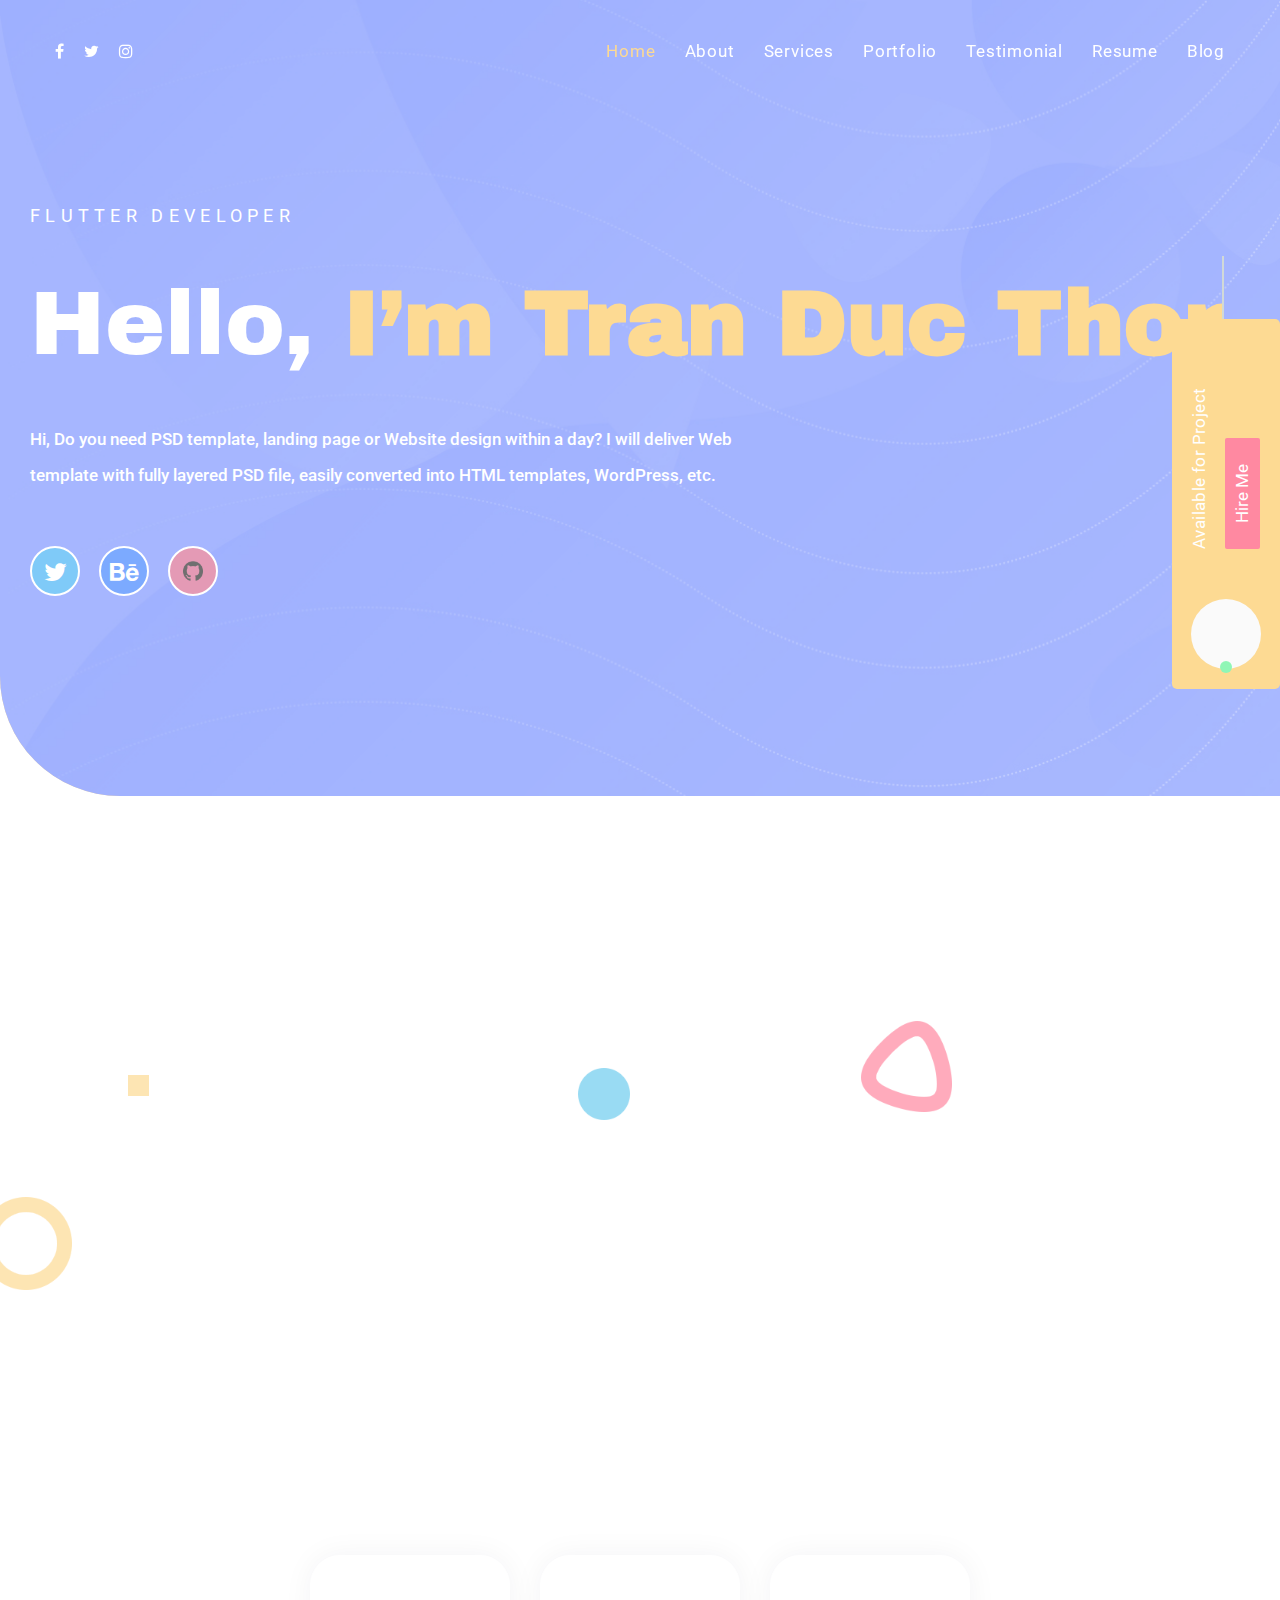
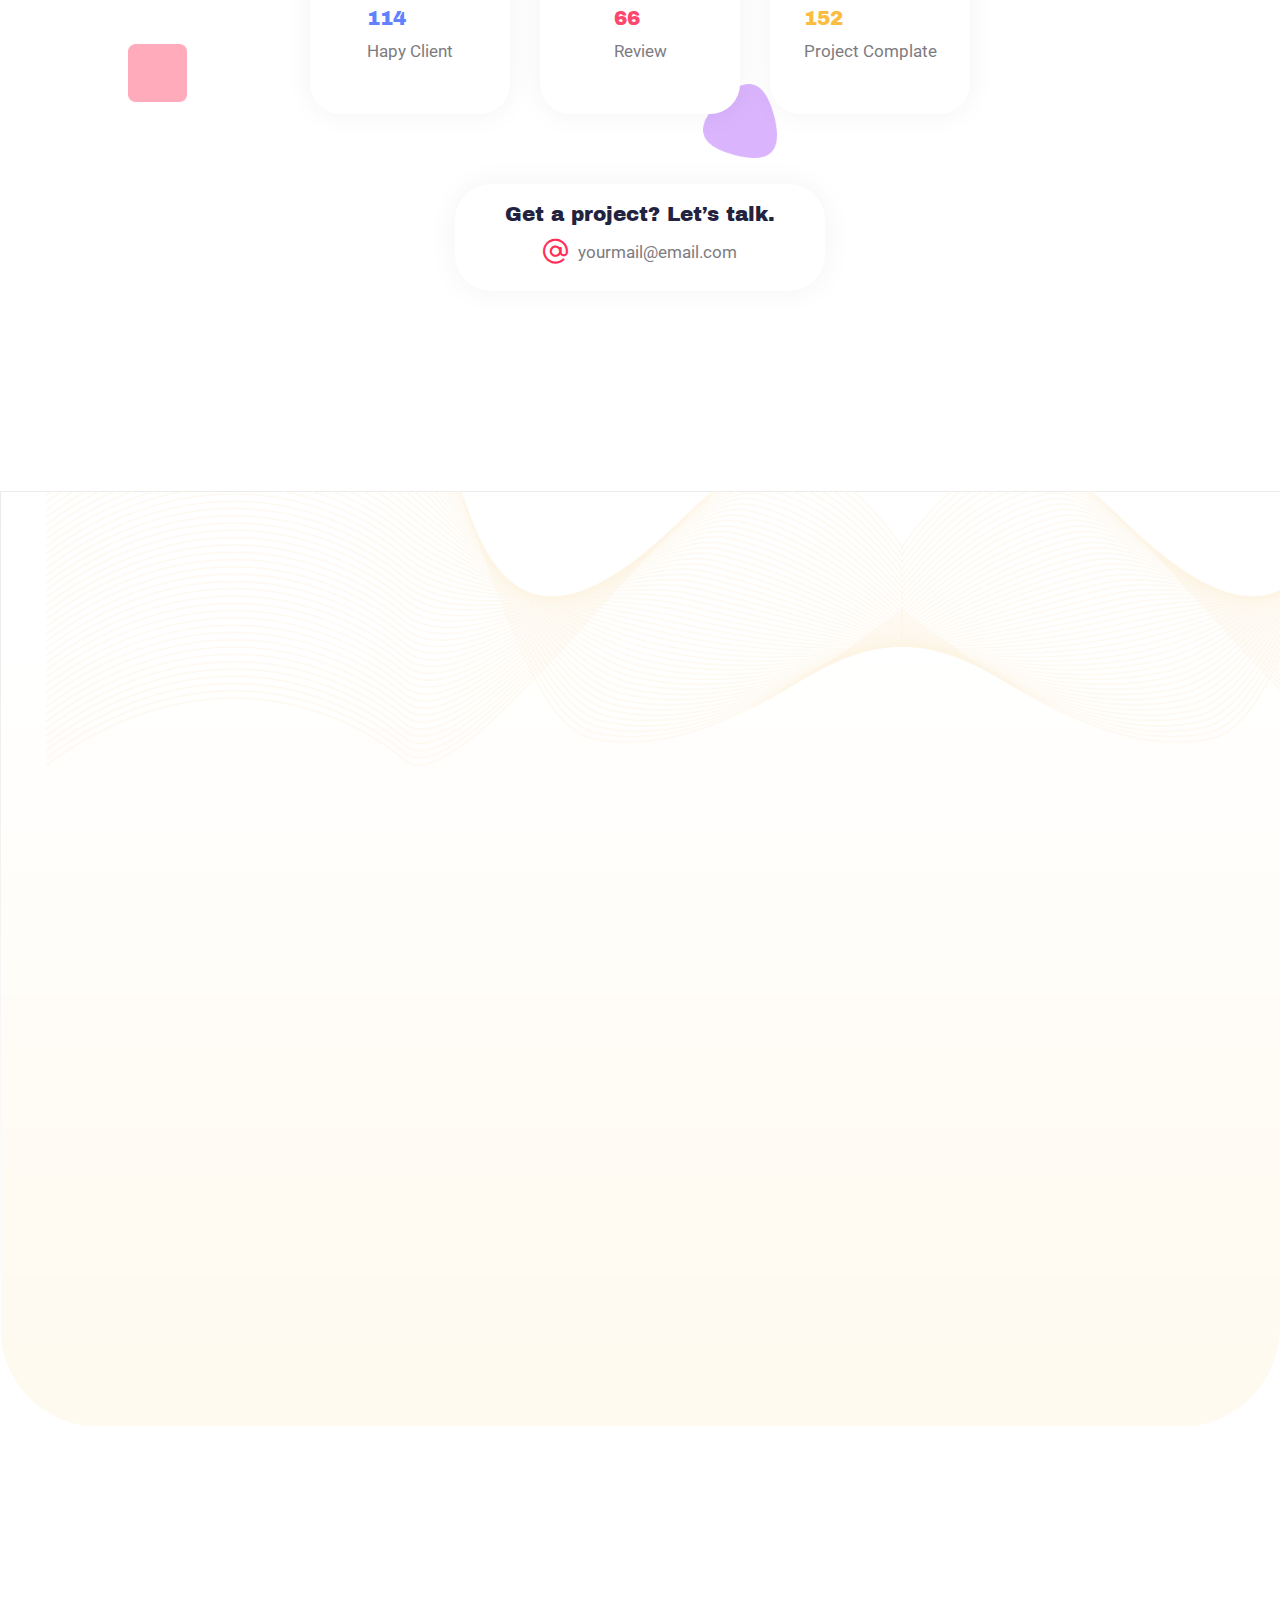
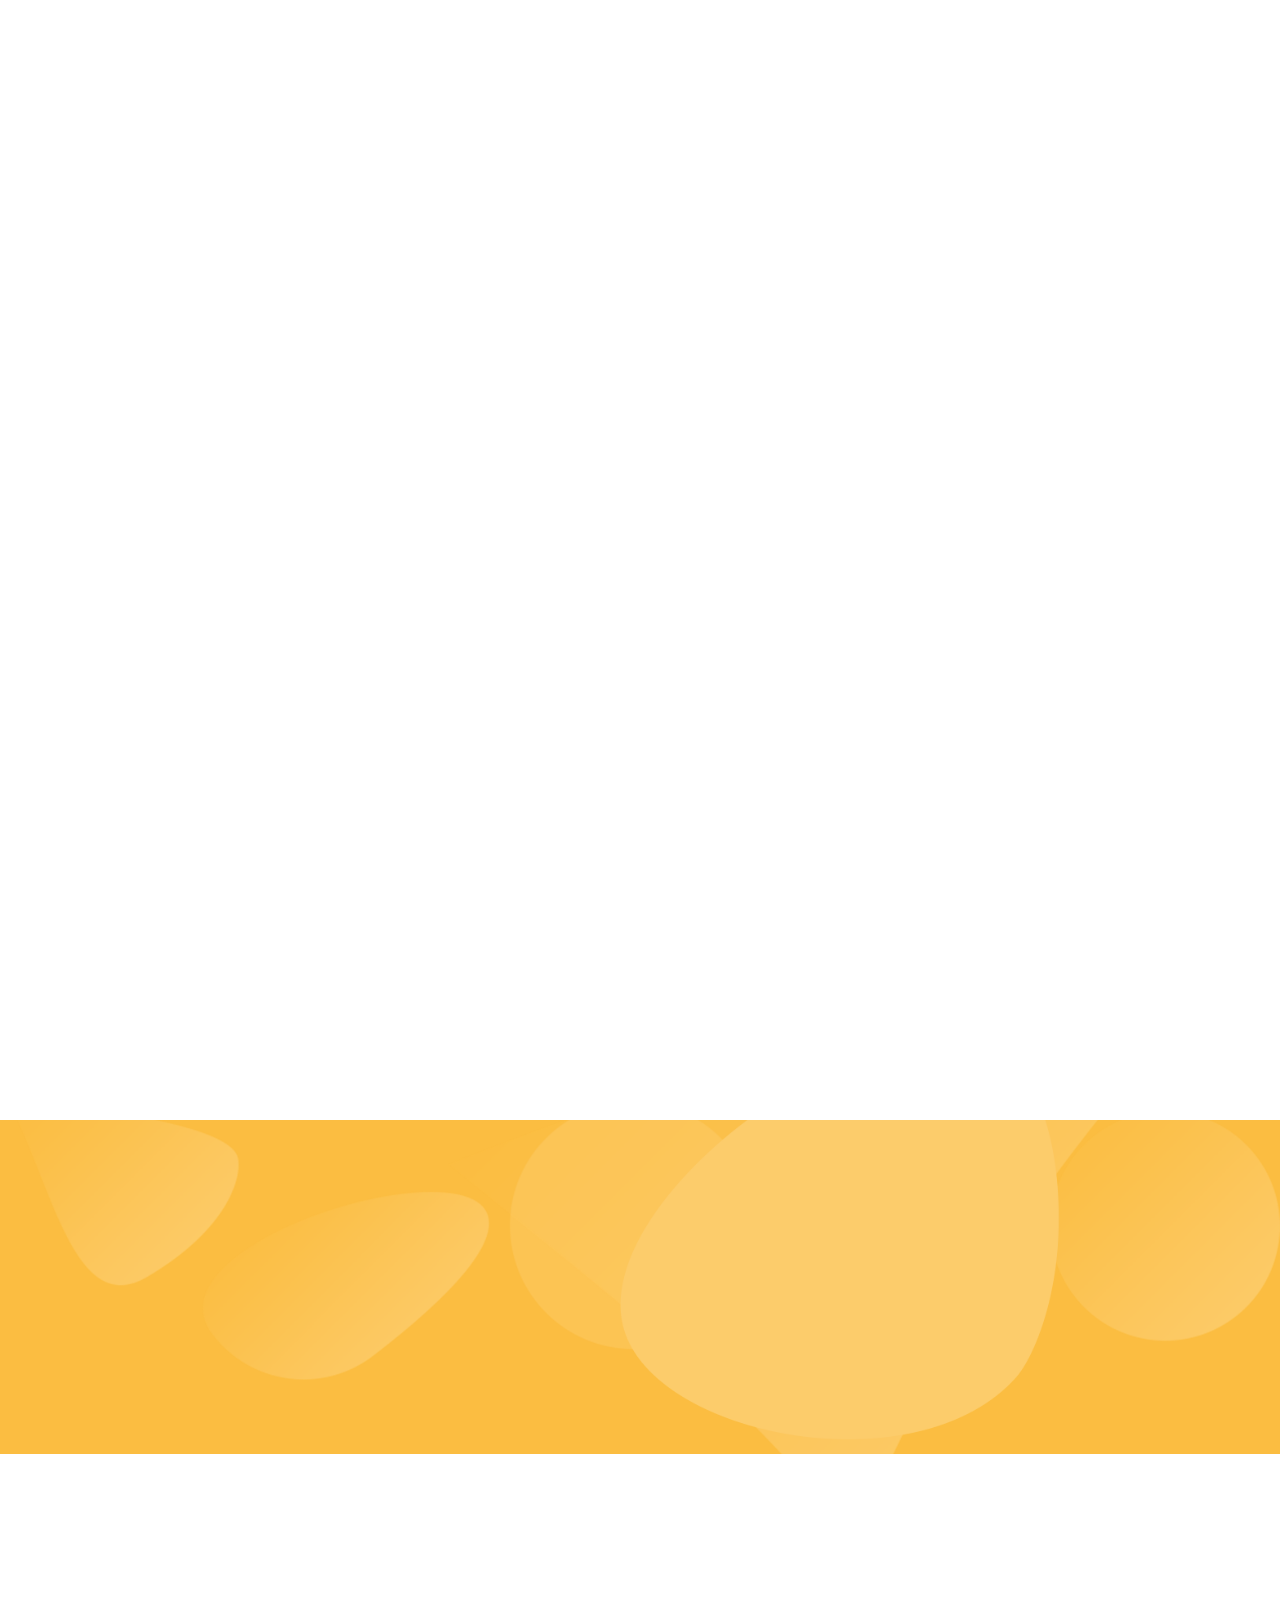
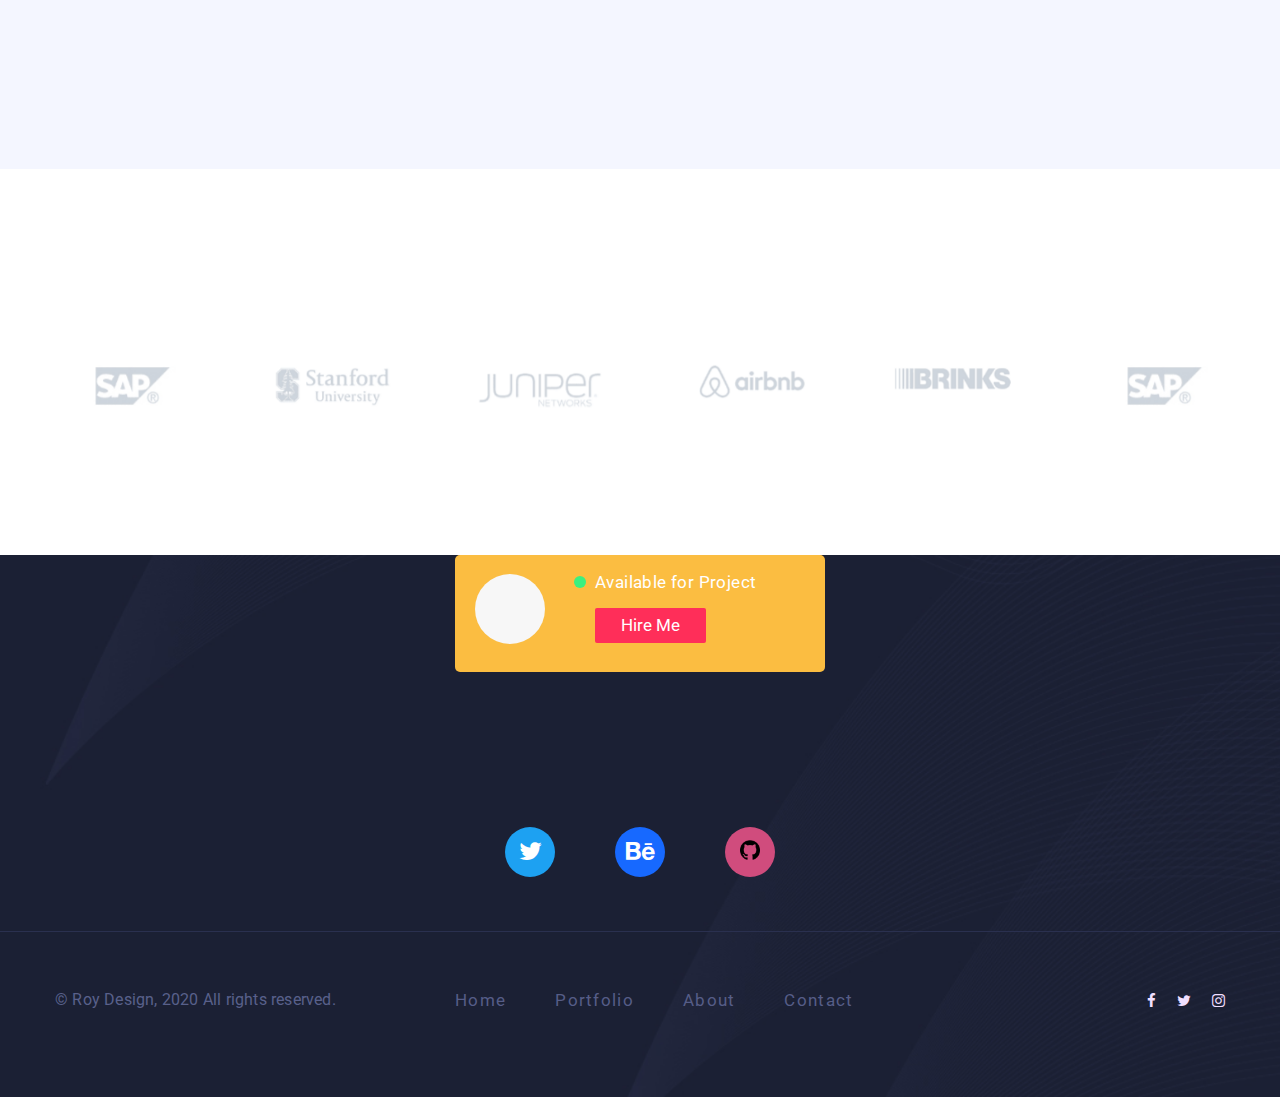
==== commit b2e857da: "icon" ====
--- a/home2.html
+++ b/home2.html
@@ -104,7 +104,7 @@
                                     <div class="site-list has-border">
                                         <a href="#" class="bg-s1"><i class="fa fa-twitter" aria-hidden="true"></i></a>
                                         <a href="#" class="bg-s2"><i class="fa fa-behance" aria-hidden="true"></i></a>
-                                        <a href="#" class="bg-s3"><span class="icon-dribble"></span></a>
+                                        <a href="https://github.com/kreazyme?tab=repositories" class="bg-s3"><span class="icon-dribble"></span></a>
                                     </div>
                                 </div>
                             </div>
--- a/stylesheet/style.css
+++ b/stylesheet/style.css
@@ -339,6 +339,11 @@
     color: #5f7586;
 }
 
+.icon-dribble{	content:url("../images/section/05.png");
+    display: inline;
+    max-height: 20px;
+    }
+
 textarea::-webkit-input-placeholder,
 input::-webkit-input-placeholder {
     color: #5f7586;
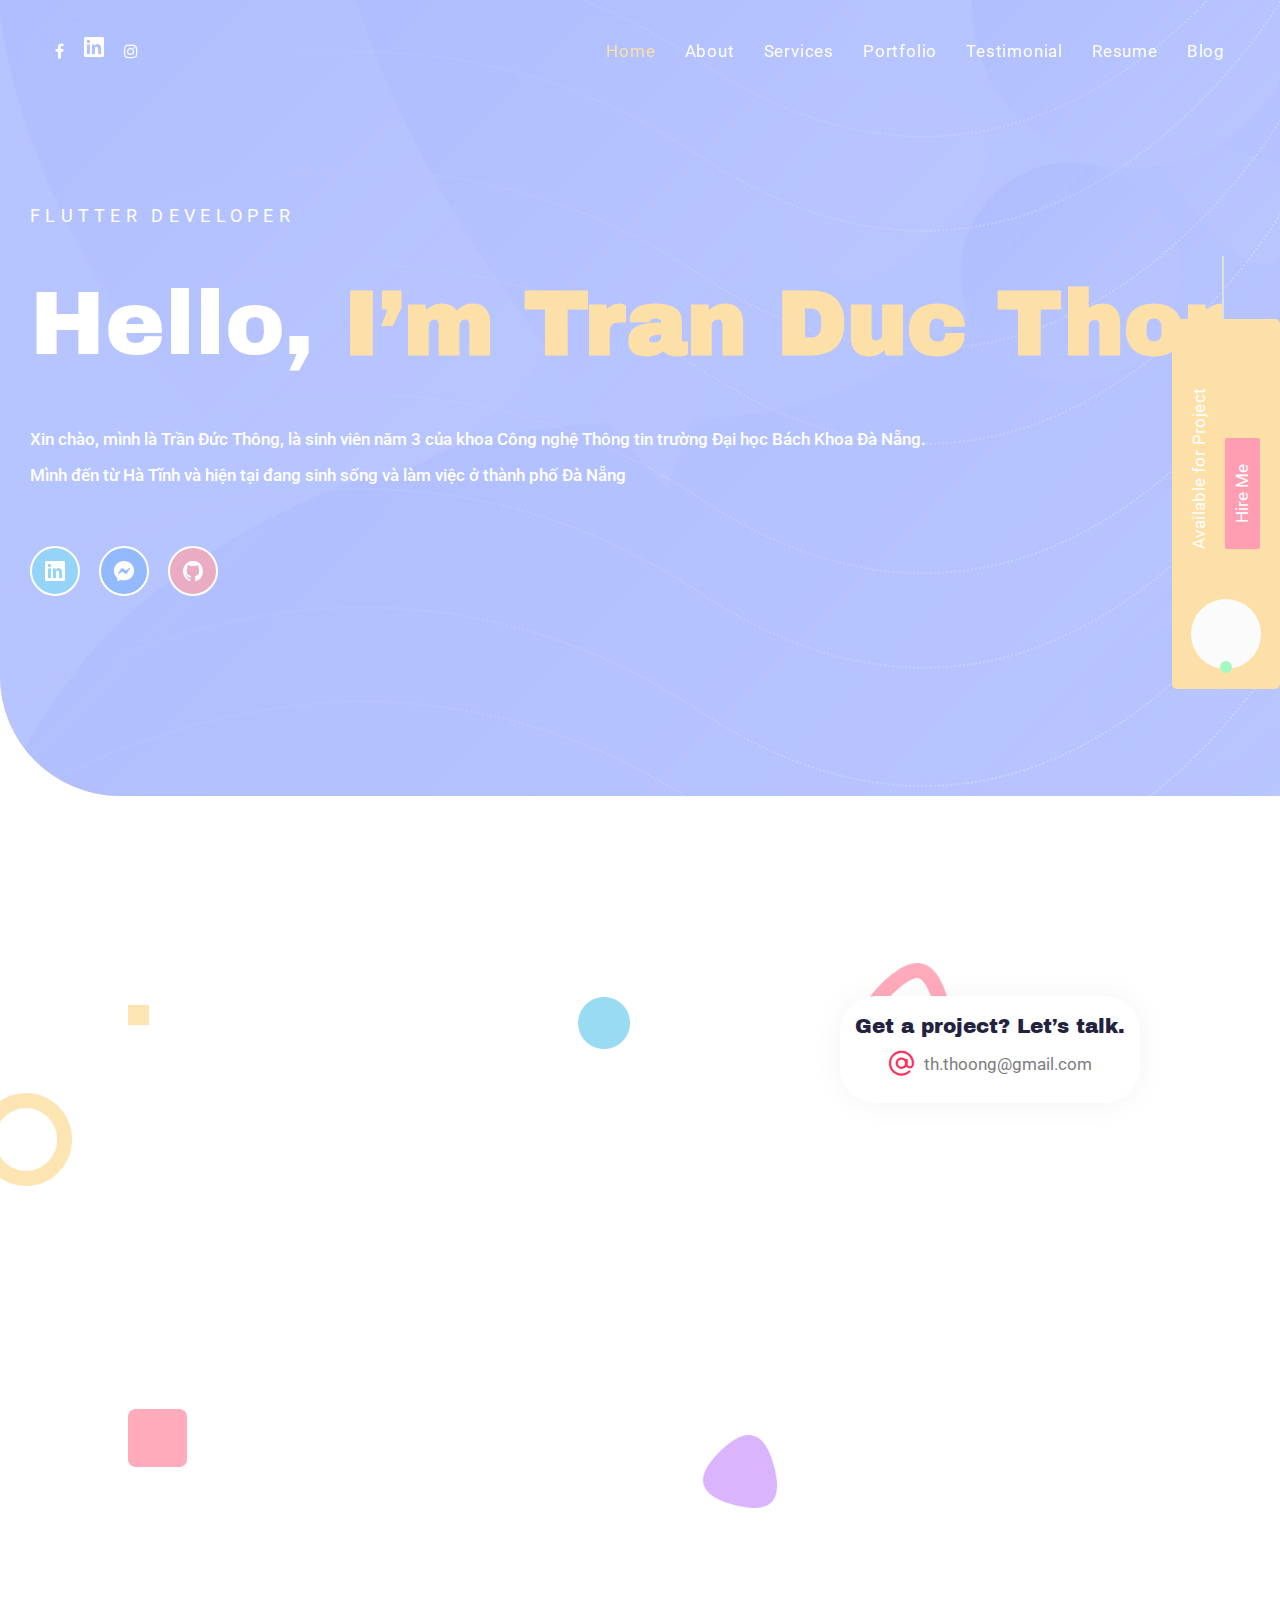
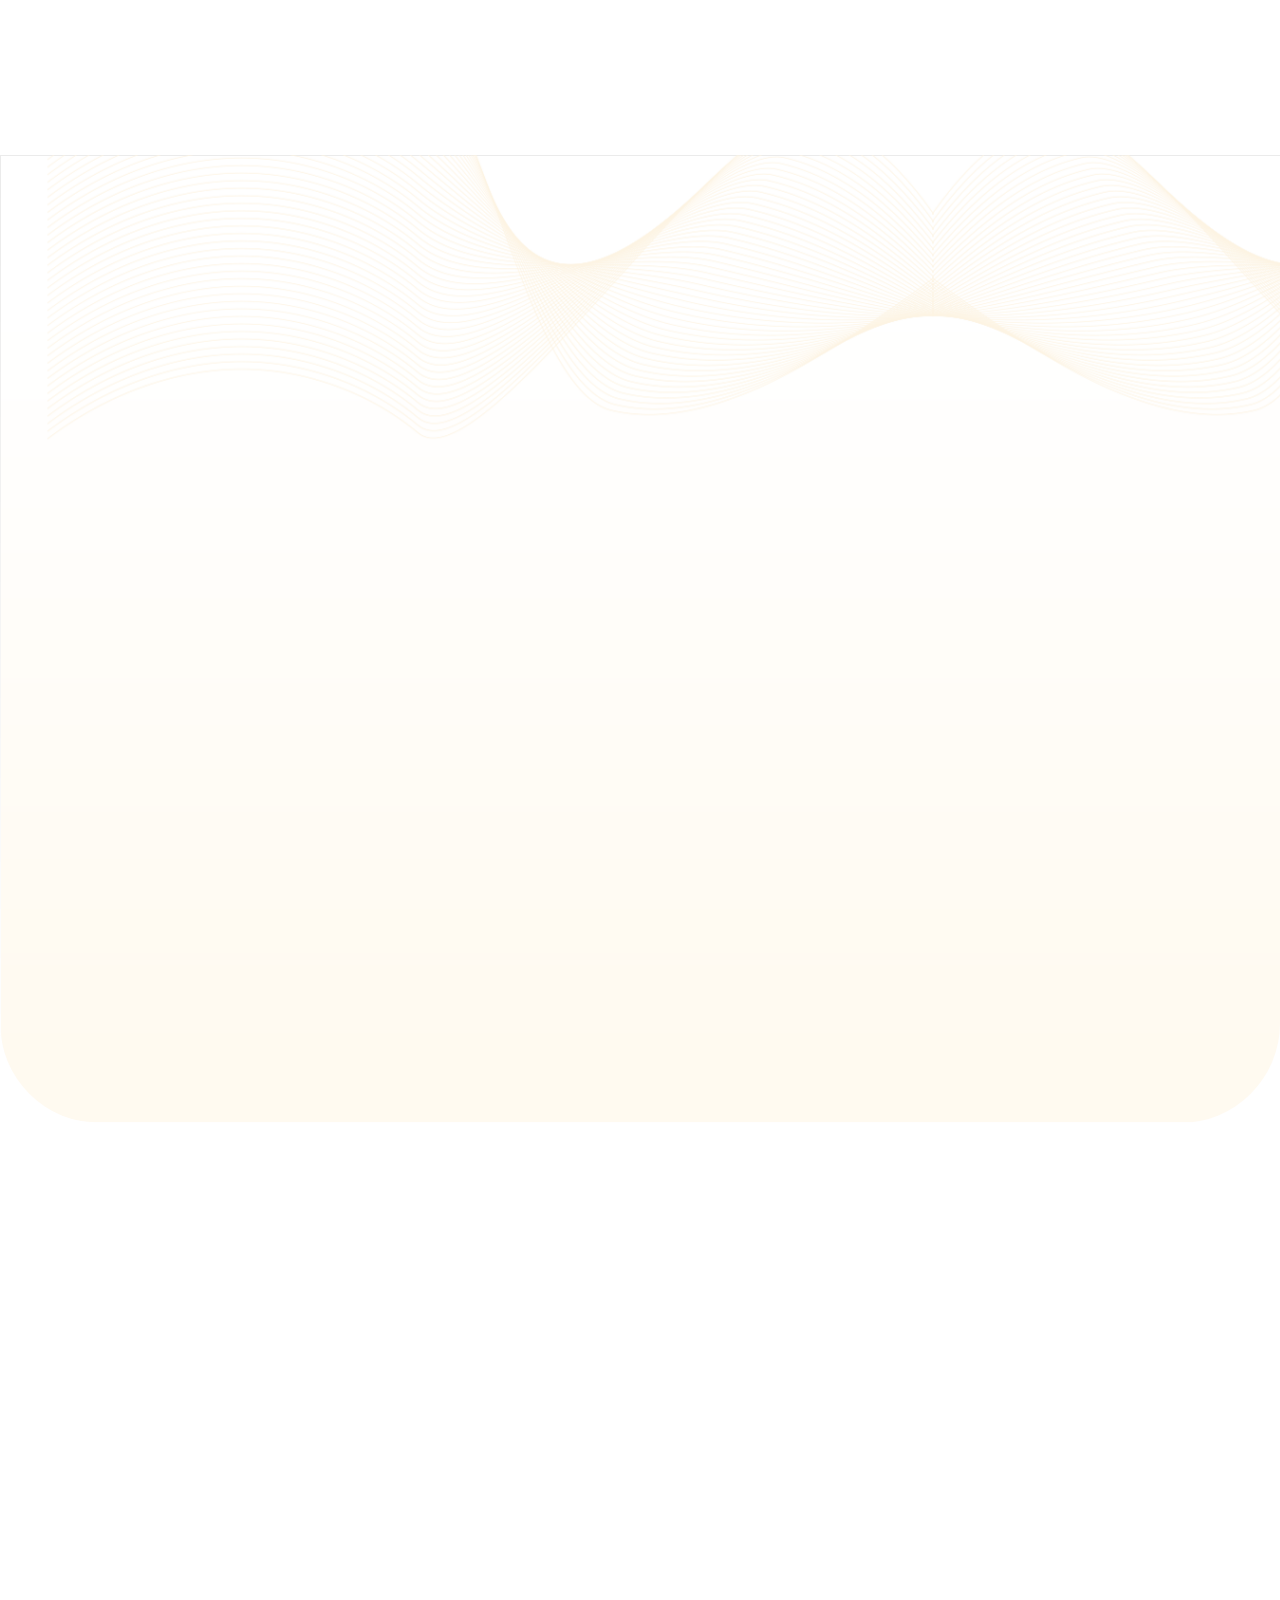
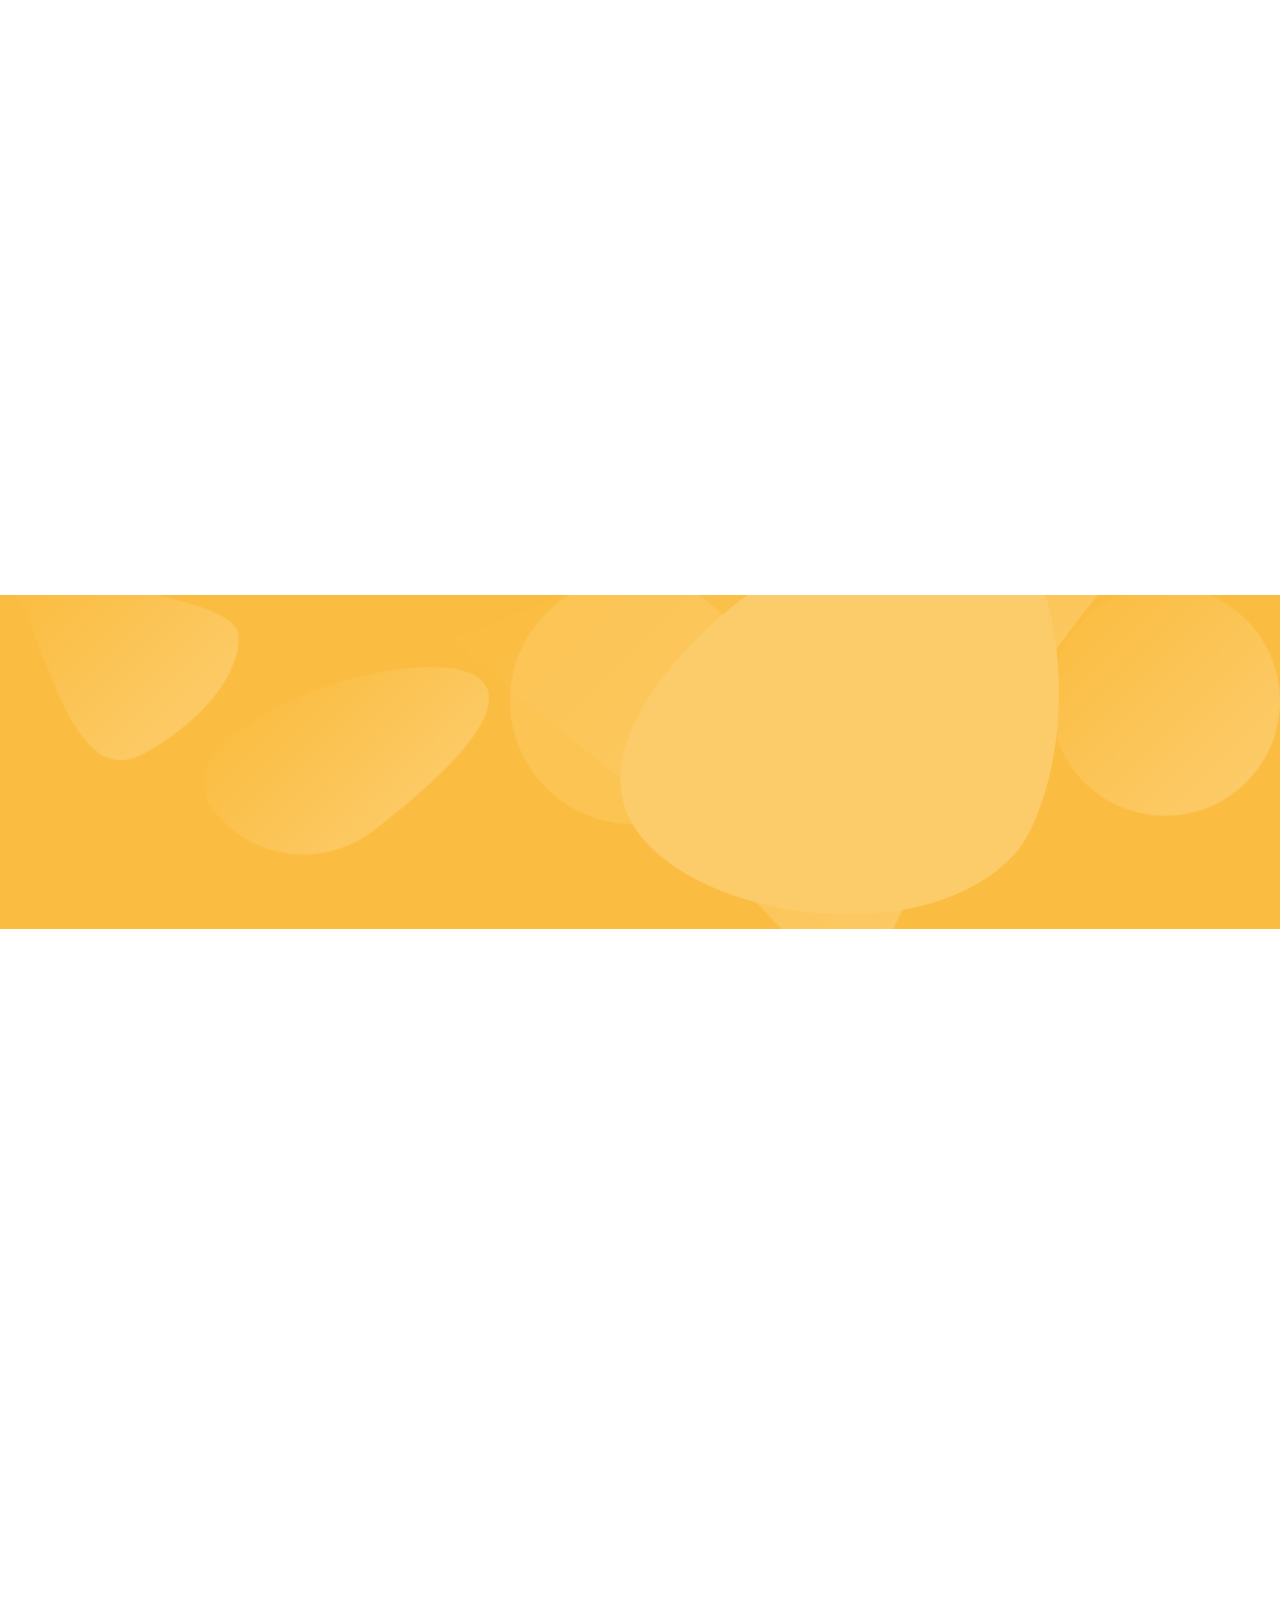
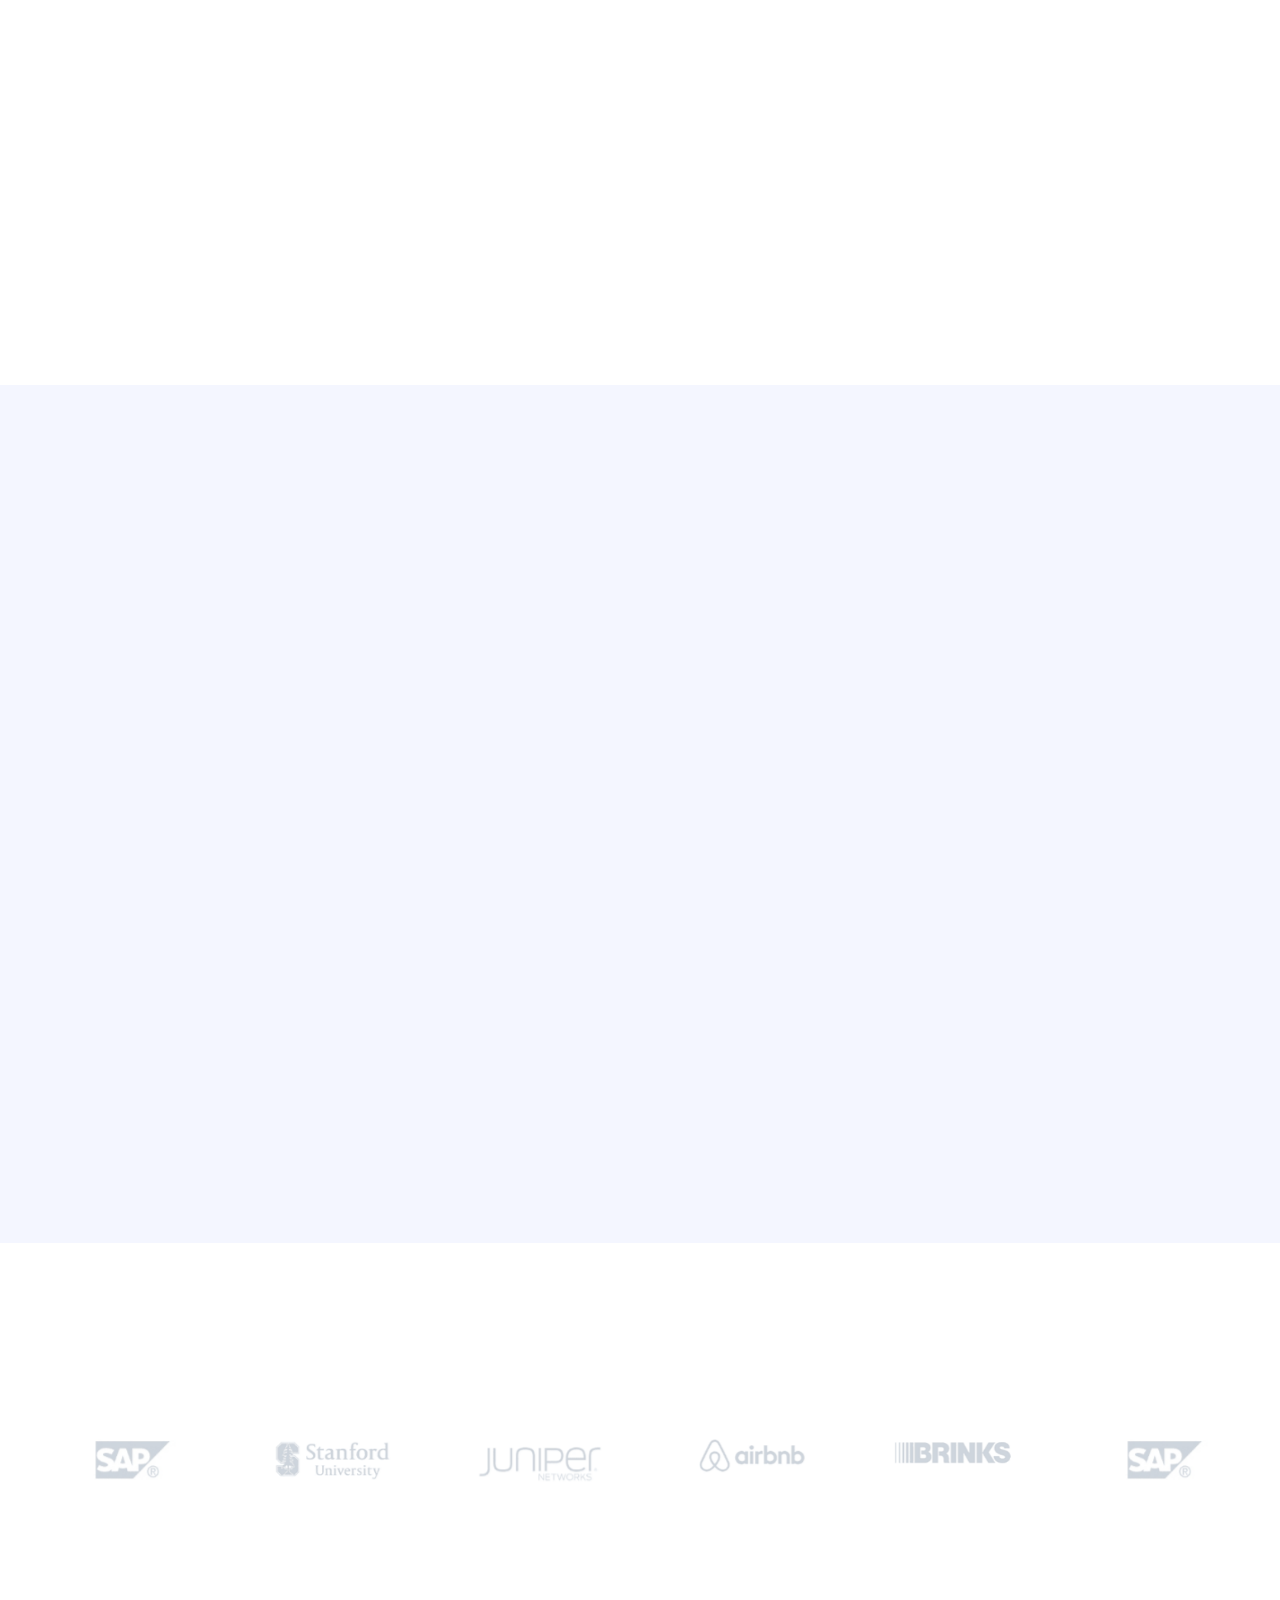
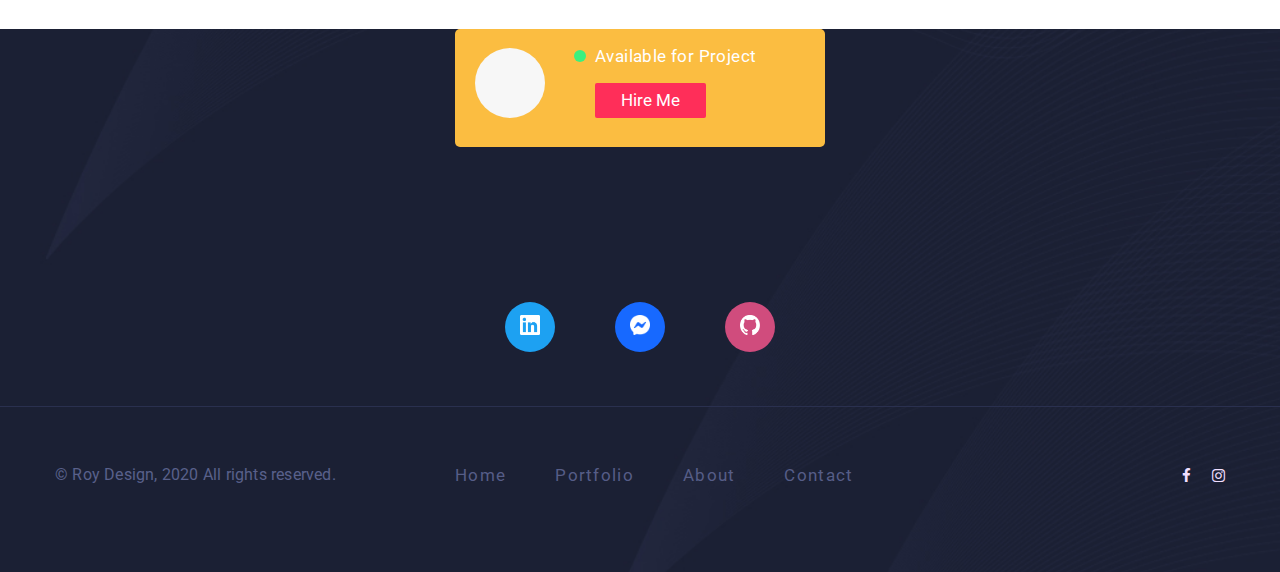
==== commit da1e4dbb: "Change something" ====
--- a/home2.html
+++ b/home2.html
@@ -35,9 +35,9 @@
         <div class="container">
             <div class="flex-header d-flex justify-content-between align-items-center">
                 <div class="socials-list-hd s1 hv1">
-                    <a href="#"><i class="fa fa-facebook" aria-hidden="true"></i></a>
+                    <a href="https://www.facebook.com/ziippher/", target="blank"><i class="fa fa-facebook" aria-hidden="true"></i></a>
                     <a href="#"><i class="fa fa-twitter" aria-hidden="true"></i></a>
-                    <a href="#"><i class="fa fa-instagram" aria-hidden="true"></i></a>
+                    <a href="https://www.instagram.com/kreazy.me/", target="blank"><i class="fa fa-instagram" aria-hidden="true"></i></a>
                 </div>
                 <div dir="rtl" class="btn-menu mobile-header__menu-button">
                     <div class="line line-1"></div>
@@ -97,14 +97,15 @@
                                         </span>
                                     </h1>
                                     <p class="mg-b53 text-white">
-                                        Hi, Do you need  PSD template, landing page or Website design within a day? I will deliver Web <br>template with fully layered PSD file, easily converted into HTML templates, WordPress, etc.
+                                        Xin chào, mình là Trần Đức Thông, là sinh viên năm 3 của khoa Công nghệ Thông tin trường Đại học Bách Khoa Đà Nẵng.
+                                        <br>Mình đến từ Hà Tĩnh và hiện tại đang sinh sống và làm việc ở thành phố Đà Nẵng
                                     </p>                                    
                                 </div>
                                 <div class="animate-element wow delay5 fadeInUp" data-wow-delay="0.3s">
                                     <div class="site-list has-border">
-                                        <a href="#" class="bg-s1"><i class="fa fa-twitter" aria-hidden="true"></i></a>
-                                        <a href="#" class="bg-s2"><i class="fa fa-behance" aria-hidden="true"></i></a>
-                                        <a href="https://github.com/kreazyme?tab=repositories" class="bg-s3"><span class="icon-dribble"></span></a>
+                                        <a href="https://www.linkedin.com/in/kreazy/", target="blank" class="bg-s1"><i class="fa fa-twitter" aria-hidden="true"></i></a>
+                                        <a href="https://www.messenger.com/t/100012090126684/", target="_blank", class="bg-s2"><i class="fa fa-behance" aria-hidden="true"></i></a>
+                                        <a href="https://github.com/kreazyme", target="_blank", class="bg-s3"><span class="icon-dribble"></span></a>
                                     </div>
                                 </div>
                             </div>
@@ -148,12 +149,12 @@
                                                     If you need  PSD template, landing page or Website design within a day? then you can tell me, I'm here to help you. I can design any kind of PSD template. Check my portfolio.
                                                 </p>
                                             </div>
-                                            <h3 class="email position-relative">yourmail@email.com</h3>
+                                            <h3 class="email position-relative">th.thoong@gmail.com</h3>
                                         </div>
                                     </div>
                                     <div class="flat-spacer" data-desktop="0" data-mobile="50" data-smobile="50"></div>
                                     <div class="fact">
-                                        <div class="d-md-flex mg-b40">
+                                        <!-- <div class="d-md-flex mg-b40">
                                             <div class="col-left">
                                                 <div class="f-item color-s2 counter mg-f-item1">
                                                     <div class="counter-box bg-s1 d-flex justify-content-center align-items-center">
@@ -182,10 +183,10 @@
                                                     </div>
                                                 </div>
                                             </div>
-                                        </div>
+                                        </div> -->
                                         <div class="btn-contact bg-s1 text-center">
                                             <h4 class="title color-d12">Get a project? Let’s talk.</h4>
-                                            <a href="#" class="email color-s1 color-d14">yourmail@email.com</a>
+                                            <a href="#" class="email color-s1 color-d14">th.thoong@gmail.com</a>
                                         </div>
                                     </div>
                                 </div>
@@ -207,28 +208,28 @@
                                 <div class="row">
                                     <div class="col-lg-4 col-12 animate-element wow delay5 fadeInUp" data-wow-delay="0.5s">
                                         <div class="iconbox-s2 iconbox-s2-t1 bg-white">
-                                            <div class="featured-post mg-b43"><img src="images/section/20.png" alt="images"></div>
-                                            <h3 class="title mg-b21"><a href="#">Web UI Design</a></h3>
+                                            <div class="featured-post mg-b43"><img src="images/section/android.webp" width="100" alt="images"></div>
+                                            <h3 class="title mg-b21"><a href="#">Flutter Developer</a></h3>
                                             <p>
-                                                I'm a professional UX designer with 4 years of experience. My main focus is on listening.
+                                                Sử dụng căn bản các Widget của Flutter, đã từng làm việc với các chức năng chính của Firebase, API,...
                                             </p>
                                         </div>
                                     </div>
                                     <div class="col-lg-4 col-12 animate-element wow delay5 fadeInUp" data-wow-delay="0.8s">
                                         <div class="iconbox-s2 iconbox-s2-t1 bg-white active">
-                                            <div class="featured-post mg-b43"><img src="images/section/21.png" alt="images"></div>
-                                            <h3 class="title mg-b21"><a href="#">Mobile UI Design</a></h3>
+                                            <div class="featured-post mg-b43"><img src="images/section/dash.png", width="100" alt="images"></div>
+                                            <h3 class="title mg-b21"><a href="#">Android Native</a></h3>
                                             <p>
-                                                I'm a professional UX designer with 4 years of experience. My main focus is on listening.
+                                                Làm việc với RecyclerView, Fragment và bắt đầu tìm hiểu về Jetpack Compose
                                             </p>
                                         </div>
                                     </div>
                                     <div class="col-lg-4 col-12 animate-element wow delay5 fadeInUp" data-wow-delay="1.1s">
                                         <div class="iconbox-s2 iconbox-s2-t1 bg-white">
-                                            <div class="featured-post mg-b43"><img src="images/section/22.png" alt="images"></div>
-                                            <h3 class="title mg-b21"><a href="#">Branding Design</a></h3>
+                                            <div class="featured-post mg-b43"><img src="images/section/art.png" alt="images"></div>
+                                            <h3 class="title mg-b21"><a href="#">Design Skill</a></h3>
                                             <p>
-                                                I'm a professional UX designer with 4 years of experience. My main focus is on listening.
+                                                Sử dụng thành thạo Adobe Illustator, Adobe XD và Figma
                                             </p>
                                         </div>
                                     </div>
@@ -261,8 +262,8 @@
                                     <div class="col-lg-5 col-md-6 col-12 animate-element wow delay5 fadeInUp" data-wow-delay="0.5s">
                                         <div class="experience-box t2 border-corner5 color-s1">
                                             <div class="box-inner">
-                                                <h3 class="f-info color-d3">Universite of Udacity</h3>
-                                                <div class="s-info">User Experience Design</div>
+                                                <h3 class="f-info color-d3">Trường THPT Chuyên Đại học Vinh</h3>
+                                                <div class="s-info">Chuyên Hoá</div>
                                                 <p>
                                                     User experience (UX) design is the process design teams use to create products. 
                                                 </p>
@@ -273,8 +274,8 @@
                                         <div class="col-right">
                                             <div class="experience-box t2 border-corner5 color-s1">
                                                 <div class="box-inner">
-                                                    <h3 class="f-info color-d3">2013-2015</h3>
-                                                    <div class="s-info">UI Designer at Microsoft</div>
+                                                    <h3 class="f-info color-d3">Trường Đại học Bách Khoa Đà Nẵng</h3>
+                                                    <div class="s-info">Công nghệ Thông tin</div>
                                                     <p>
                                                         User experience (UX) design is the process design teams use to create products. 
                                                     </p>
@@ -285,10 +286,10 @@
                                     <div class="col-lg-5 col-md-6 col-12 animate-element wow delay5 fadeInUp" data-wow-delay="0.7s">
                                         <div class="experience-box t2 border-corner5 color-s2">
                                             <div class="box-inner">
-                                                <h3 class="f-info color-d4">Udemy</h3>
-                                                <div class="s-info">Interaction Design</div>
+                                                <h3 class="f-info color-d4">Google Developer Student Club - DUT</h3>
+                                                <div class="s-info">Marketing Designer</div>
                                                 <p>
-                                                    User experience (UX) design is the process design teams use to create products. 
+                                                    Làm Designer tại phòng ban Marketing của câu lạc bộ
                                                 </p>
                                             </div>
                                         </div>
@@ -297,8 +298,8 @@
                                         <div class="col-right">
                                             <div class="experience-box t2 border-corner5 color-s2">
                                                 <div class="box-inner">
-                                                    <h3 class="f-info color-d4">2015-2017</h3>
-                                                    <div class="s-info">UX Designer at Apple</div>
+                                                    <h3 class="f-info color-d4">Upwork</h3>
+                                                    <div class="s-info">Freelancer</div>
                                                     <p>
                                                         User experience (UX) design is the process design teams use to create products. 
                                                     </p>
@@ -306,29 +307,7 @@
                                             </div>
                                         </div>
                                     </div>
-                                    <div class="col-lg-5 col-md-6 col-12 animate-element wow delay5 fadeInUp" data-wow-delay="0.6s">
-                                        <div class="experience-box t2 border-corner5 color-s3">
-                                            <div class="box-inner">
-                                                <h3 class="f-info color-d5">Skill Share</h3>
-                                                <div class="s-info">Interaction Design</div>
-                                                <p>
-                                                    User experience (UX) design is the process design teams use to create products. 
-                                                </p>
-                                            </div>
-                                        </div>
-                                    </div>
-                                    <div class="col-lg-7 col-md-6 col-12 animate-element wow delay5 fadeInUp" data-wow-delay="0.7s">
-                                        <div class="col-right">
-                                            <div class="experience-box t2 border-corner5 color-s3">
-                                                <div class="box-inner">
-                                                    <h3 class="f-info color-d5">2017-2019</h3>
-                                                    <div class="s-info">Product Designer at Earth</div>
-                                                    <p>
-                                                        User experience (UX) design is the process design teams use to create products. 
-                                                    </p>
-                                                </div>
-                                            </div>
-                                        </div>
+                                    
                                     </div>
                                 </div>
                             </div>
@@ -549,8 +528,8 @@
                                         </div>
                                         <div class="col-lg-2">
                                             <div class="socials-list color-s1">
-                                                <a href="#"><i class="fa fa-facebook" aria-hidden="true"></i></a>
-                                                <a href="#"><i class="fa fa-twitter" aria-hidden="true"></i></a>
+                                                <a href="https://www.facebook.com/ziippher/" target="blank"><i class="fa fa-facebook" aria-hidden="true"></i></a>
+                                               
                                                 <a href="#"><i class="fa fa-instagram" aria-hidden="true"></i></a>
                                             </div>
                                         </div>
--- a/stylesheet/style.css
+++ b/stylesheet/style.css
@@ -339,7 +339,17 @@
     color: #5f7586;
 }
 
-.icon-dribble{	content:url("../images/section/05.png");
+.icon-dribble{	content:url("../images/section/github.png");
+    display: inline;
+    max-height: 20px;
+    }
+
+.fa-behance{	content:url("../images/section/mess.png");
+    display: inline;
+    max-height: 20px;s
+    }
+
+.fa-twitter{	content:url("../images/section/linkedin-logo.png");
     display: inline;
     max-height: 20px;
     }
